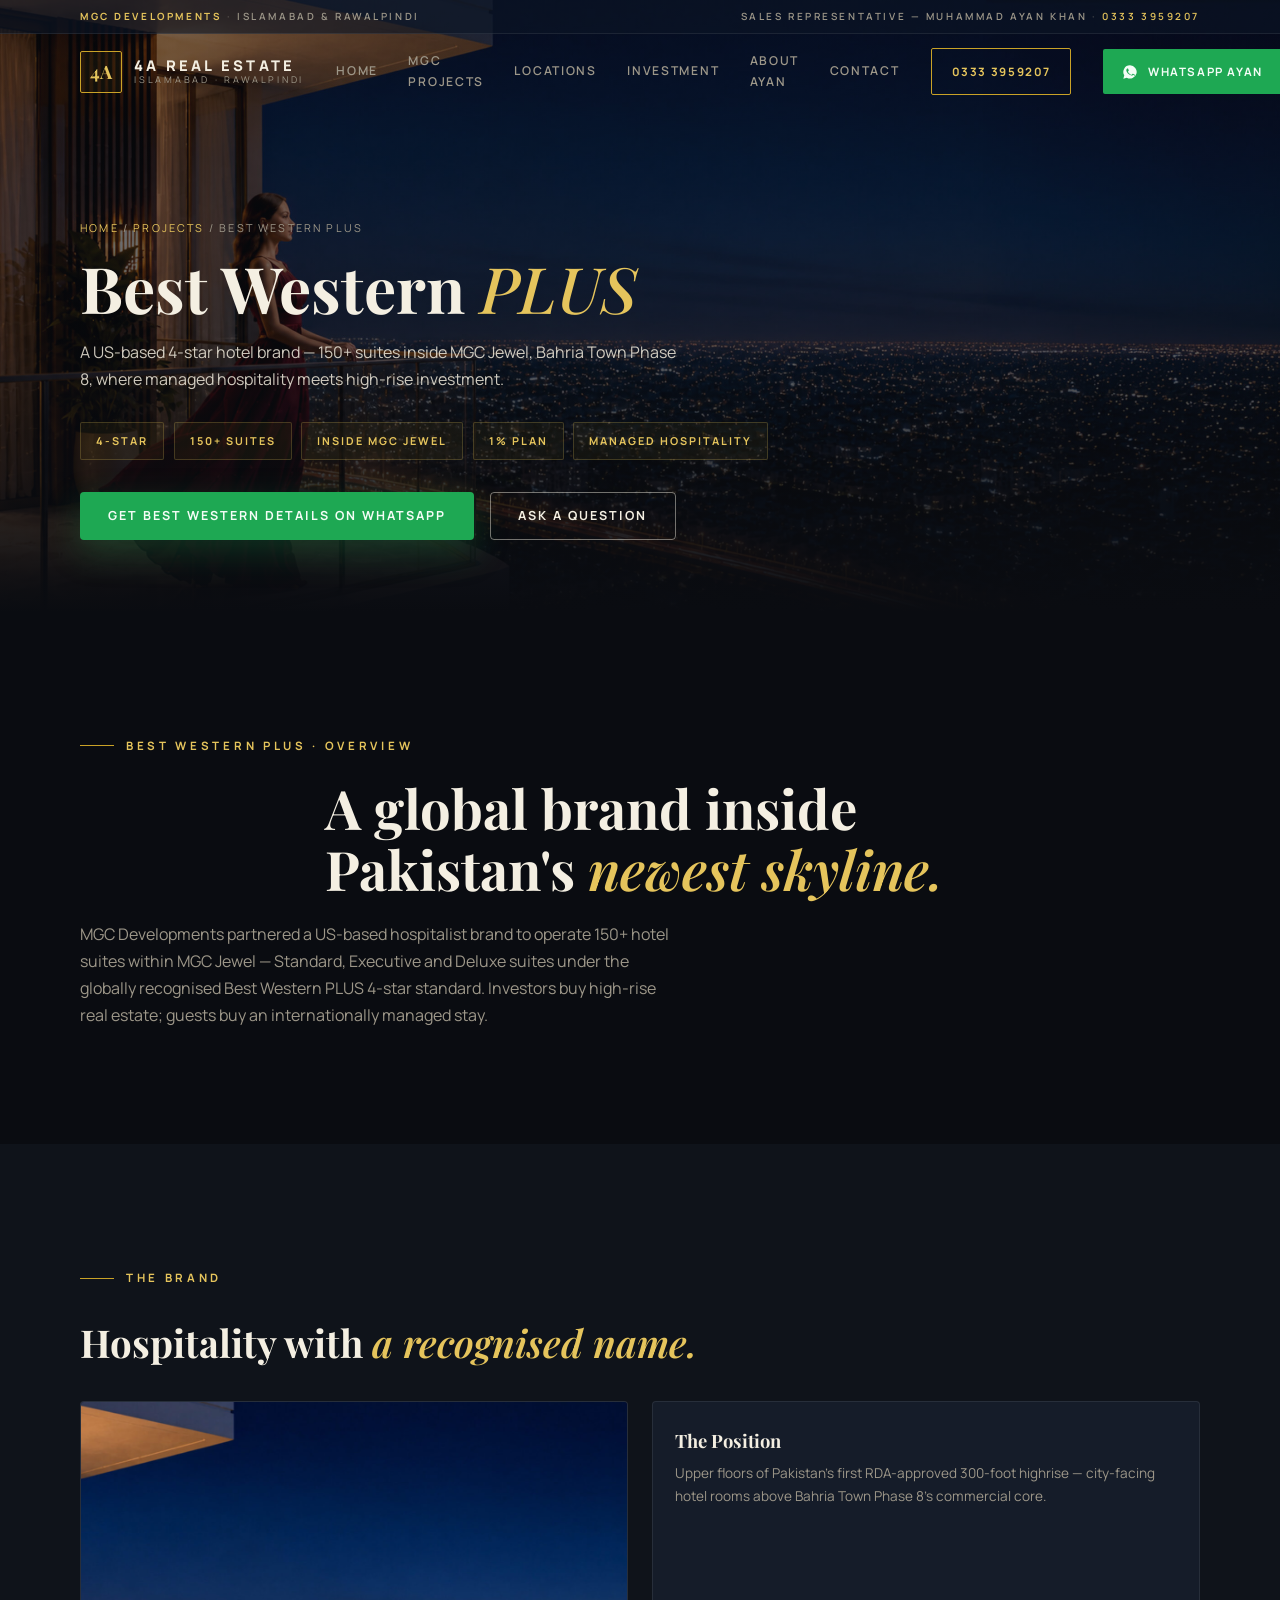
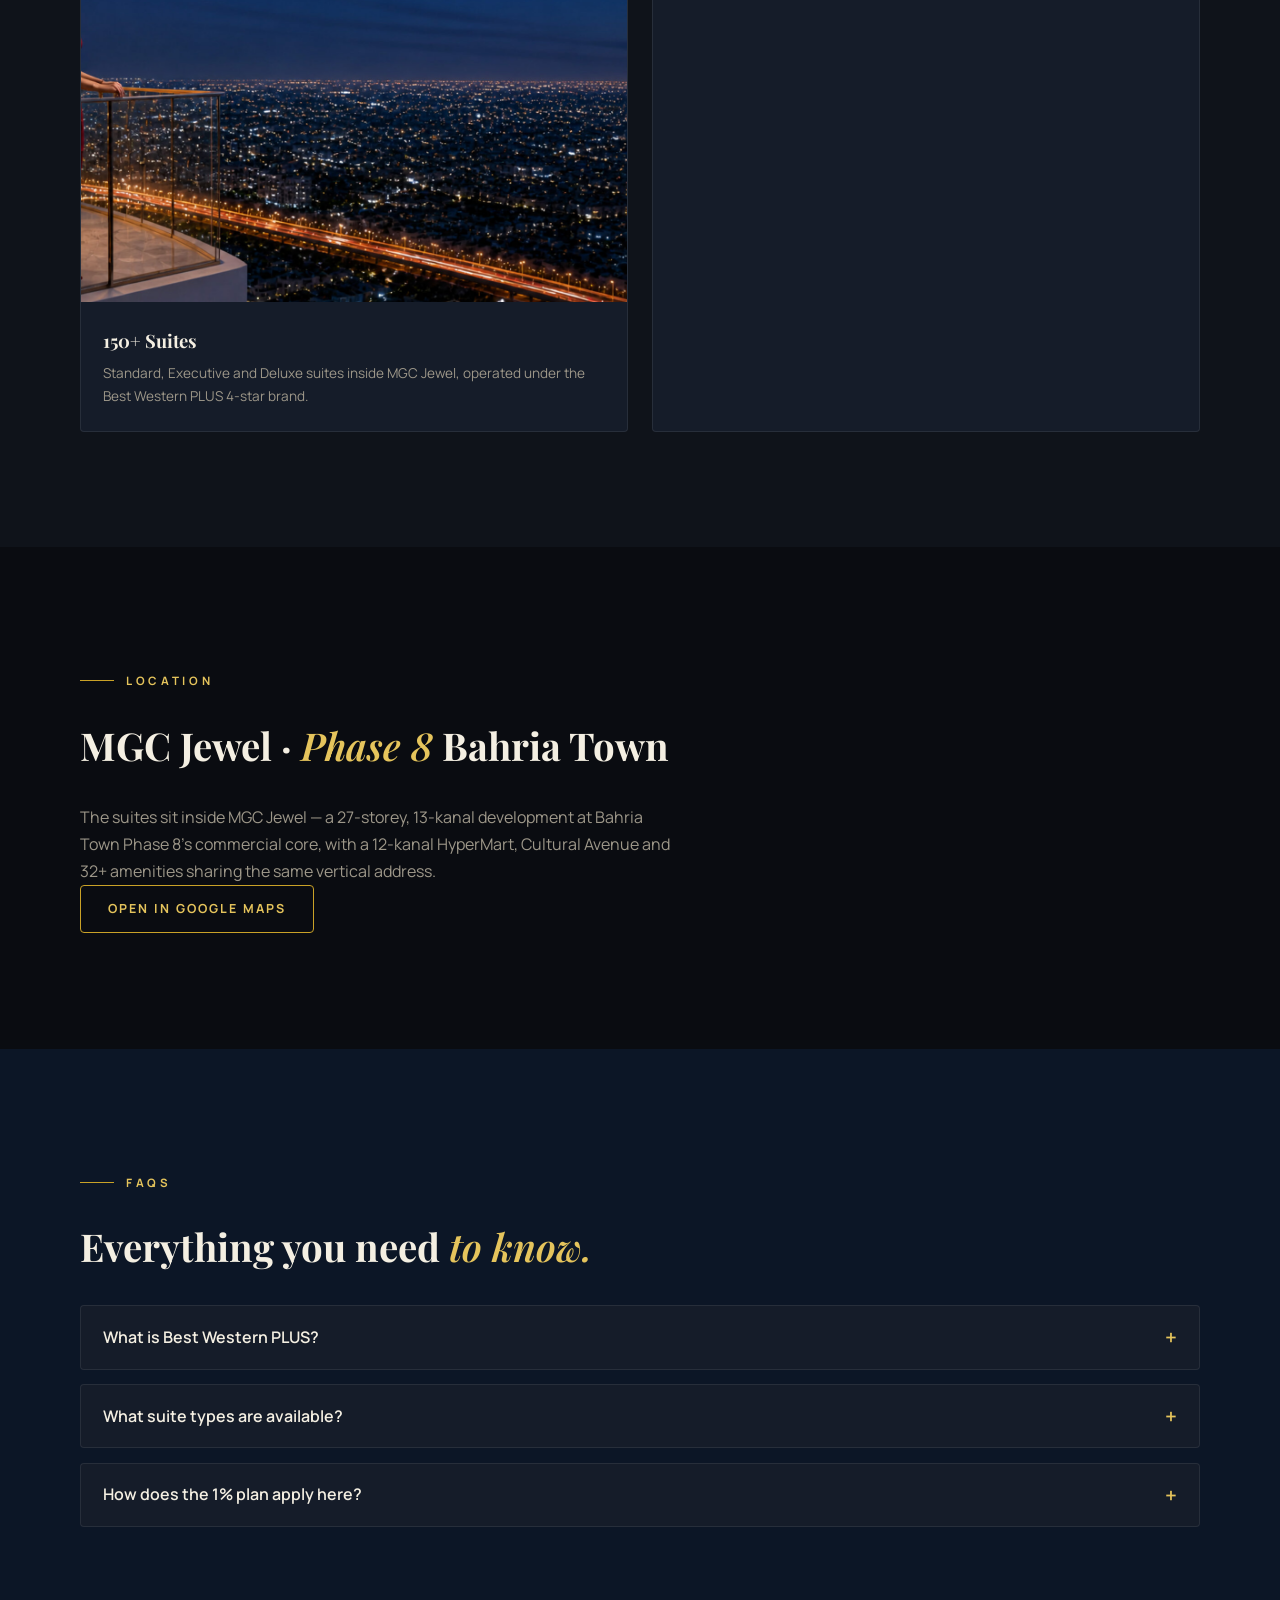
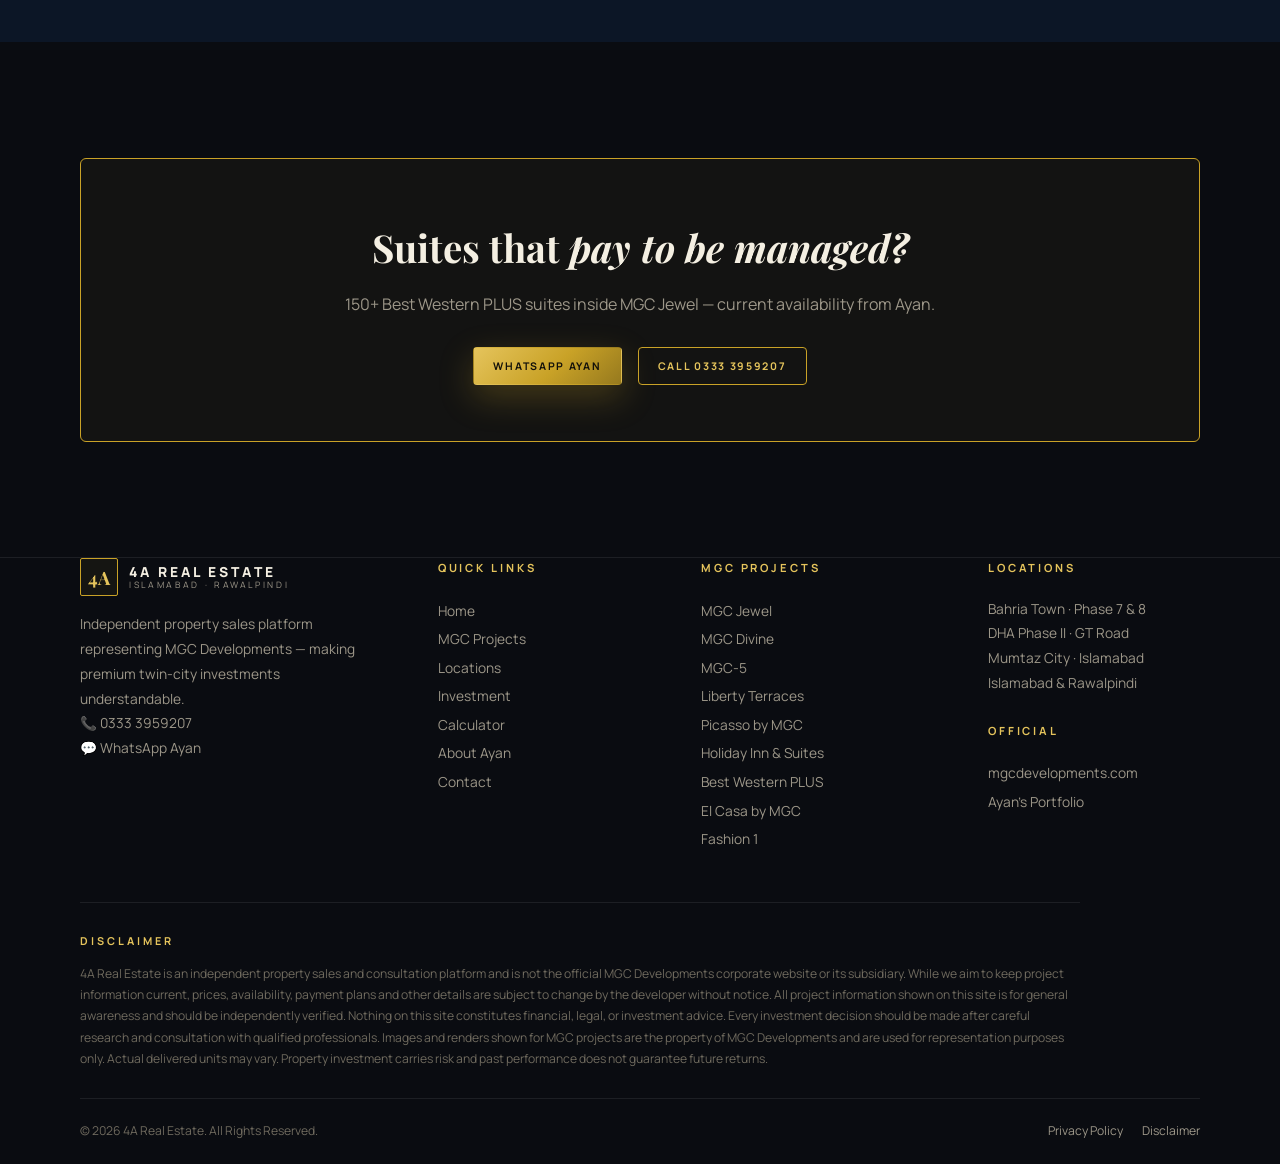
==== projects/best-western.html @ 6407301a "Upgrade homepage to cinematic MGC hero with project pages and images" ====
<!DOCTYPE html>
<html lang="en">
<head>
    <meta charset="UTF-8">
    <meta name="viewport" content="width=device-width, initial-scale=1.0">
    <title>Best Western PLUS at MGC Jewel — 4-Star Hotel Suites, Bahria Town Phase 8 | 4A Real Estate</title>
    <meta name="description" content="Best Western PLUS by MGC — a US-based 4-star hotel brand with 150+ suites inside MGC Jewel, Bahria Town Phase 8. Managed hospitality meets high-rise investment. Enquire via 4A Real Estate.">
    <meta name="robots" content="index, follow">
    <link rel="sitemap" href="../sitemap.xml">
    <link rel="canonical" href="https://4a-real-estate.vercel.app/projects/best-western.html">
    <meta property="og:title" content="Best Western PLUS | 4A Real Estate">
    <meta property="og:description" content="A US-based 4-star hotel brand — 150+ suites inside MGC Jewel where hospitality meets high-rise investment.">
    <meta property="og:type" content="website">
    <meta property="og:url" content="https://4a-real-estate.vercel.app/projects/best-western.html">
    <meta property="og:image" content="https://4a-real-estate.vercel.app/images/mgc/best-western/hero.jpg">
    <meta name="twitter:card" content="summary_large_image">
    <link rel="icon" href="data:image/svg+xml,%3Csvg xmlns='http://www.w3.org/2000/svg' viewBox='0 0 64 64'%3E%3Crect width='64' height='64' rx='12' fill='%230a0c11'/%3E%3Crect x='3' y='3' width='58' height='58' rx='10' fill='none' stroke='%23c9a227' stroke-width='2'/%3E%3Ctext x='32' y='43' font-family='Georgia,serif' font-size='26' font-weight='bold' fill='%23e5c45c' text-anchor='middle'%3E4A%3C/text%3E%3C/svg%3E">
    <link rel="preconnect" href="https://fonts.googleapis.com">
    <link rel="preconnect" href="https://fonts.gstatic.com" crossorigin>
    <link href="https://fonts.googleapis.com/css2?family=Playfair+Display:ital,wght@0,500;0,600;0,700;0,800;1,500;1,600&family=Manrope:wght@400;500;600;700;800&display=swap" rel="stylesheet">
    <link rel="preload" as="image" href="../images/mgc/best-western/hero.jpg" fetchpriority="high">
    <link rel="stylesheet" href="../style.css">
</head>
<body>
    <a class="skip-link" href="#main">Skip to content</a>
    <header class="site-header">
        <div class="tb-topbar">
            <div class="container tb-inner">
                <span><strong>MGC Developments</strong><span class="tb-pipe"> · </span>Islamabad &amp; Rawalpindi</span>
                <span>Sales Representative — Muhammad Ayan Khan<span class="tb-pipe"> · </span><a href="tel:+923333959207">0333 3959207</a></span>
            </div>
        </div>
        <div class="container hdr">
            <a class="logo" href="../index.html#hero" aria-label="4A Real Estate — home">
                <span class="logo-mark">4A</span>
                <span class="logo-word"><strong>4A REAL ESTATE</strong><small>Islamabad · Rawalpindi</small></span>
            </a>
            <nav class="nav-links" aria-label="Primary">
                <a href="../index.html#hero">Home</a>
                <a href="../index.html#projects">MGC Projects</a>
                <a href="../index.html#locations">Locations</a>
                <a href="../index.html#investment">Investment</a>
                <a href="../index.html#ayan">About Ayan</a>
                <a href="../index.html#contact">Contact</a>
            </nav>
            <a class="header-cta" href="tel:+923333959207" aria-label="Call 4A Real Estate on 0333 3959207">0333 3959207</a>
            <a class="header-wa" href="https://wa.me/923333959207?text=Hello%20Muhammad%20Ayan%2C%20I%20found%204A%20Real%20Estate%20and%20I%27m%20interested%20in%20property%20investment.%20Please%20share%20the%20available%20projects%20and%20payment%20plans." target="_blank" rel="noopener" aria-label="WhatsApp Ayan">
                <svg viewBox="0 0 24 24" fill="currentColor" aria-hidden="true"><path d="M12 2a9.9 9.9 0 0 0-8.6 15L2 22l5.2-1.4A9.94 9.94 0 1 0 12 2zm5.3 14.1c-.2.5-1.2 1-1.7 1-.5 0-1 .2-3.3-.7-2.8-1.1-4.6-4-4.7-4.2-.1-.2-1.1-1.5-1.1-2.9s.7-2 .9-2.3c.2-.3.5-.3.7-.3h.5c.2 0 .4 0 .6.4l.9 2.2c.1.2.1.4 0 .6l-.4.6-.6.6c-.2.2-.4.4-.2.7.2.4.9 1.6 2 2.6 1.4 1.3 2.5 1.7 2.9 1.9.4.2.6.1.8-.1l1.1-1.3c.3-.3.5-.2.8-.1l2.2 1c.4.2.6.3.6.5 0 .2 0 .9-.3 1.6z"/></svg>
                <span class="wt-label">WhatsApp Ayan</span>
            </a>
            <button class="hamburger" id="hamburger" aria-label="Open navigation menu" aria-expanded="false" aria-controls="mobileNav"><span></span><span></span><span></span></button>
        </div>
    </header>
    <nav class="mobile-nav" id="mobileNav" aria-label="Mobile">
        <a class="mnav-link" href="../index.html#hero">Home <em>✳</em></a>
        <a class="mnav-link" href="../index.html#projects">MGC Projects <em>✳</em></a>
        <a class="mnav-link" href="../index.html#locations">Locations <em>✳</em></a>
        <a class="mnav-link" href="../index.html#investment">Investment <em>✳</em></a>
        <a class="mnav-link" href="../index.html#ayan">About Ayan <em>✳</em></a>
        <a class="mnav-link" href="../index.html#contact">Contact <em>✳</em></a>
        <div class="mnav-cta">
            <p class="mnav-hint">Looking for an MGC property?<br><strong>Speak directly with Ayan.</strong></p>
            <a class="btn btn-whatsapp btn-block" href="https://wa.me/923333959207?text=Hello%20Ayan%2C%20I%20found%20Best%20Western%20PLUS%20at%20MGC%20Jewel%20on%20the%204A%20Real%20Estate%20website.%20Please%20share%20the%20latest%20availability%20and%20investment%20details." target="_blank" rel="noopener">WhatsApp Ayan</a>
            <a class="btn btn-gold btn-block" href="tel:+923333959207">Call 0333 3959207</a>
        </div>
    </nav>

    <main id="main">
        <section class="page-hero" style="background-image:url('../images/mgc/best-western/hero.jpg')" aria-label="Best Western PLUS at MGC Jewel">
            <div class="container">
                <div class="crumbs"><a href="../index.html">Home</a> / <a href="../index.html#projects">Projects</a> / Best Western PLUS</div>
                <h1>Best Western <em>PLUS</em></h1>
                <p class="ph-lead">A US-based 4-star hotel brand — 150+ suites inside MGC Jewel, Bahria Town Phase 8, where managed hospitality meets high-rise investment.</p>
                <div class="facts-band">
                    <span class="fc-fact">4-star</span>
                    <span class="fc-fact">150+ Suites</span>
                    <span class="fc-fact">Inside MGC Jewel</span>
                    <span class="fc-fact">1% Plan</span>
                    <span class="fc-fact">Managed Hospitality</span>
                </div>
                <div class="featured-cta">
                    <a class="btn btn-whatsapp" href="https://wa.me/923333959207?text=Hello%20Ayan%2C%20I%20found%20Best%20Western%20PLUS%20at%20MGC%20Jewel%20on%20the%204A%20Real%20Estate%20website.%20Please%20share%20the%20latest%20availability%20and%20investment%20details." target="_blank" rel="noopener">Get Best Western Details on WhatsApp</a>
                    <a class="btn btn-outline-light" href="../index.html#contact">Ask a Question</a>
                </div>
            </div>
        </section>

        <section class="section">
            <div class="container">
                <div class="section-head reveal">
                    <span class="eyebrow">Best Western PLUS · Overview</span>
                    <h2 class="section-title">A global brand inside Pakistan's <em>newest skyline.</em></h2>
                    <p class="lead">MGC Developments partnered a US-based hospitalist brand to operate 150+ hotel suites within MGC Jewel — Standard, Executive and Deluxe suites under the globally recognised Best Western PLUS 4-star standard. Investors buy high-rise real estate; guests buy an internationally managed stay.</p>
                </div>
            </div>
        </section>

        <section class="section on-dark">
            <div class="container">
                <span class="eyebrow reveal">The Brand</span>
                <h2 class="proj-section-title reveal">Hospitality with <em>a recognised name.</em></h2>
                <div class="type-grid">
                    <article class="type-card reveal">
                        <img src="../images/mgc/best-western/hero.jpg" alt="Best Western PLUS hotel suites render at MGC Jewel, Bahria Town Phase 8" width="800" height="500" loading="lazy" decoding="async" data-cap="The Property">
                        <div class="tc-body">
                            <h4>150+ Suites</h4>
                            <p>Standard, Executive and Deluxe suites inside MGC Jewel, operated under the Best Western PLUS 4-star brand.</p>
                        </div>
                    </article>
                    <article class="type-card reveal" style="--d:.1s">
                        <div class="tc-body">
                            <h4>The Position</h4>
                            <p>Upper floors of Pakistan's first RDA-approved 300-foot highrise — city-facing hotel rooms above Bahria Town Phase 8's commercial core.</p>
                        </div>
                    </article>
                </div>
            </div>
        </section>

        <section class="section">
            <div class="container">
                <span class="eyebrow reveal">Location</span>
                <h2 class="proj-section-title reveal">MGC Jewel · <em>Phase 8</em> Bahria Town</h2>
                <p class="lead reveal">The suites sit inside MGC Jewel — a 27-storey, 13-kanal development at Bahria Town Phase 8's commercial core, with a 12-kanal HyperMart, Cultural Avenue and 32+ amenities sharing the same vertical address.</p>
                <a class="btn btn-outline reveal" href="https://www.google.com/maps/search/?api=1&amp;query=MGC+Jewel+Bahria+Town+Phase+8+Rawalpindi" target="_blank" rel="noopener">Open in Google Maps</a>
            </div>
        </section>

        <section class="section on-navy">
            <div class="container">
                <span class="eyebrow reveal">FAQs</span>
                <h2 class="proj-section-title reveal">Everything you need <em>to know.</em></h2>
                <details class="faq-details reveal">
                    <summary>What is Best Western PLUS?</summary>
                    <p>Best Western is one of the world's largest hotel franchise families; the PLUS tier is its upper 4-star standard. MGC operates its Jewel suites under this brand.</p>
                </details>
                <details class="faq-details reveal">
                    <summary>What suite types are available?</summary>
                    <p>The development markets Standard, Executive and Deluxe suites. Confirm current availability and inventory with Ayan.</p>
                </details>
                <details class="faq-details reveal">
                    <summary>How does the 1% plan apply here?</summary>
                    <p>Hotel suites at MGC Jewel fall under MGC's pioneering 1% payment plan framework. Your booking position and terms should be confirmed directly with 4A Real Estate.</p>
                </details>
            </div>
        </section>

        <section class="section">
            <div class="container">
                <div class="proj-cta-band reveal">
                    <h2>Suites that <em>pay to be managed?</em></h2>
                    <p>150+ Best Western PLUS suites inside MGC Jewel — current availability from Ayan.</p>
                    <div class="pc-actions">
                        <a class="btn btn-gold" href="https://wa.me/923333959207?text=Hello%20Ayan%2C%20I%20found%20Best%20Western%20PLUS%20at%20MGC%20Jewel%20on%20the%204A%20Real%20Estate%20website.%20Please%20share%20the%20latest%20availability%20and%20investment%20details." target="_blank" rel="noopener">WhatsApp Ayan</a>
                        <a class="btn btn-outline" href="tel:+923333959207">Call 0333 3959207</a>
                    </div>
                </div>
            </div>
        </section>
    </main>

    <footer class="footer">
        <div class="container">
            <div class="footer-grid">
                <div class="f-col f-brand">
                    <div class="f-logo">
                        <span class="logo-mark">4A</span>
                        <span class="logo-word"><strong>4A REAL ESTATE</strong><small>Islamabad · Rawalpindi</small></span>
                    </div>
                    <p>Independent property sales platform representing MGC Developments — making premium twin-city investments understandable.</p>
                    <p>📞 <a href="tel:+923333959207">0333 3959207</a><br>💬 <a href="https://wa.me/923333959207" target="_blank" rel="noopener">WhatsApp Ayan</a></p>
                </div>
                <div class="f-col">
                    <h4>Quick Links</h4>
                    <ul>
                        <li><a href="../index.html#hero">Home</a></li>
                        <li><a href="../index.html#projects">MGC Projects</a></li>
                        <li><a href="../index.html#locations">Locations</a></li>
                        <li><a href="../index.html#investment">Investment</a></li>
                        <li><a href="../index.html#calculator">Calculator</a></li>
                        <li><a href="../index.html#ayan">About Ayan</a></li>
                        <li><a href="../index.html#contact">Contact</a></li>
                    </ul>
                </div>
                <div class="f-col">
                    <h4>MGC Projects</h4>
                    <ul>
                        <li><a href="mgc-jewel.html">MGC Jewel</a></li>
                        <li><a href="mgc-divine.html">MGC Divine</a></li>
                        <li><a href="mgc-5.html">MGC-5</a></li>
                        <li><a href="liberty-terraces.html">Liberty Terraces</a></li>
                        <li><a href="picasso.html">Picasso by MGC</a></li>
                        <li><a href="holiday-inn.html">Holiday Inn &amp; Suites</a></li>
                        <li><a href="best-western.html">Best Western PLUS</a></li>
                        <li><a href="el-casa.html">El Casa by MGC</a></li>
                        <li><a href="fashion-1.html">Fashion 1</a></li>
                    </ul>
                </div>
                <div class="f-col">
                    <h4>Locations</h4>
                    <ul>
                        <li>Bahria Town · Phase 7 &amp; 8</li>
                        <li>DHA Phase II · GT Road</li>
                        <li>Mumtaz City · Islamabad</li>
                        <li>Islamabad &amp; Rawalpindi</li>
                    </ul>
                    <h4 style="margin-top:1.6rem">Official</h4>
                    <ul>
                        <li><a href="https://mgcdevelopments.com/" target="_blank" rel="noopener">mgcdevelopments.com</a></li>
                        <li><a href="https://muhammad-ayan-khan-opal.vercel.app/" target="_blank" rel="noopener">Ayan's Portfolio</a></li>
                    </ul>
                </div>
            </div>
            <div id="disclaimer" class="disclaimer">
                <h4>Disclaimer</h4>
                <p>4A Real Estate is an independent property sales and consultation platform and is not the official MGC Developments corporate website or its subsidiary. While we aim to keep project information current, prices, availability, payment plans and other details are subject to change by the developer without notice. All project information shown on this site is for general awareness and should be independently verified. Nothing on this site constitutes financial, legal, or investment advice. Every investment decision should be made after careful research and consultation with qualified professionals. Images and renders shown for MGC projects are the property of MGC Developments and are used for representation purposes only. Actual delivered units may vary. Property investment carries risk and past performance does not guarantee future returns.</p>
            </div>
            <div class="footer-bottom">
                <p>© <span id="year">2026</span> 4A Real Estate. All Rights Reserved.</p>
                <div class="fb-legal">
                    <a href="#disclaimer">Privacy Policy</a>
                    <a href="#disclaimer">Disclaimer</a>
                </div>
            </div>
        </div>
    </footer>

    <button class="back-to-top" id="backToTop" aria-label="Back to top">
        <svg viewBox="0 0 24 24" fill="none" stroke="currentColor" stroke-width="2" aria-hidden="true"><path d="M12 19V5M5 12l7-7 7 7"/></svg>
    </button>

    <script src="../script.js"></script>
</body>
</html>
---- style.css ----
/* ============================================================
   4A REAL ESTATE — PREMIUM CINEMATIC DESIGN SYSTEM
   Charcoal · Navy · Gold | Playfair Display + Manrope
   ============================================================ */

/* ---------- Design tokens ---------- */
:root {
  --ink: #0a0c11;
  --ink-2: #0f131a;
  --ink-3: #141a26;
  --navy: #0c1626;
  --card: #151c29;
  --card-2: #1b2333;

  --gold: #c9a227;
  --gold-lt: #e5c45c;
  --gold-dk: #96791e;

  --cream: #f4efe2;
  --text: #e8e3d5;
  --muted: #9d9789;
  --dim: #6f6a5e;

  --line: rgba(229, 196, 92, 0.22);
  --line-soft: rgba(255, 255, 255, 0.08);

  --font-display: "Playfair Display", Georgia, "Times New Roman", serif;
  --font-body: "Manrope", "Segoe UI", system-ui, -apple-system, sans-serif;

  --ease: cubic-bezier(0.22, 0.61, 0.36, 1);
  --shadow: 0 24px 60px rgba(0, 0, 0, 0.45);
  --radius: 4px;

  --container: 1200px;
  --topbar-h: 34px;
  --header-h: calc(76px + var(--topbar-h));
  --space: clamp(4.5rem, 9vw, 8.5rem);
}

/* ---------- Reset & base ---------- */
*,
*::before,
*::after { box-sizing: border-box; margin: 0; padding: 0; }

html {
  scroll-behavior: smooth;
  -webkit-text-size-adjust: 100%;
}

body {
  font-family: var(--font-body);
  font-size: 1rem;
  line-height: 1.7;
  color: var(--text);
  background: var(--ink);
  overflow-x: hidden;
  -webkit-font-smoothing: antialiased;
}

img { max-width: 100%; display: block; }
a { color: inherit; text-decoration: none; }
button { font-family: inherit; cursor: pointer; }
ul, ol { list-style: none; }

::selection { background: var(--gold); color: #0a0c11; }

:focus-visible {
  outline: 2px solid var(--gold-lt);
  outline-offset: 3px;
}

.skip-link {
  position: fixed;
  top: -60px;
  left: 16px;
  z-index: 2000;
  background: var(--gold);
  color: #0a0c11;
  font-weight: 700;
  padding: 0.7rem 1.2rem;
  border-radius: 2px;
  transition: top 0.25s var(--ease);
}
.skip-link:focus { top: 12px; }

section { scroll-margin-top: calc(var(--header-h) + 8px); }

/* ---------- Layout helpers ---------- */
.container {
  width: 100%;
  max-width: var(--container);
  margin-inline: auto;
  padding-inline: clamp(1.1rem, 4vw, 2.5rem);
}

.section { padding-block: var(--space); position: relative; }
.on-dark { background: var(--ink-2); }
.on-navy { background: var(--navy); }

.eyebrow {
  display: inline-flex;
  align-items: center;
  gap: 0.75rem;
  font-size: 0.72rem;
  font-weight: 700;
  letter-spacing: 0.32em;
  text-transform: uppercase;
  color: var(--gold-lt);
  margin-bottom: 1.4rem;
}
.eyebrow::before {
  content: "";
  width: 34px;
  height: 1px;
  background: var(--gold);
  flex: none;
}
.eyebrow.center { justify-content: center; }

.section-title {
  font-family: var(--font-display);
  font-weight: 700;
  font-size: clamp(1.9rem, 4.6vw, 3.4rem);
  line-height: 1.12;
  color: var(--cream);
  max-width: 18ch;
}
.section-title em {
  font-style: italic;
  color: var(--gold-lt);
  font-weight: 600;
}
.section-head.center {
  text-align: center;
  max-width: 720px;
  margin-inline: auto;
  margin-bottom: clamp(2.4rem, 5vw, 4rem);
}
.section-head .section-title { margin-inline: auto; }

.lead {
  margin-top: 1.3rem;
  color: var(--muted);
  max-width: 60ch;
}
.lead strong { color: var(--cream); font-weight: 600; }

.center-note {
  text-align: center;
  font-size: 0.82rem;
  color: var(--dim);
  max-width: 72ch;
  margin: 2.2rem auto 0;
}
.center-note a { color: var(--gold-lt); border-bottom: 1px solid var(--line); }

/* ---------- Buttons ---------- */
.btn {
  display: inline-flex;
  align-items: center;
  justify-content: center;
  gap: 0.6rem;
  font-family: var(--font-body);
  font-size: 0.78rem;
  font-weight: 700;
  letter-spacing: 0.16em;
  text-transform: uppercase;
  line-height: 1;
  padding: 1.05rem 1.7rem;
  border-radius: var(--radius);
  border: 1px solid transparent;
  transition: transform 0.3s var(--ease), background 0.3s var(--ease),
    color 0.3s var(--ease), box-shadow 0.3s var(--ease), border-color 0.3s var(--ease);
  white-space: nowrap;
}
.btn:hover { transform: translateY(-2px); }
.btn:active { transform: translateY(0); }

.btn-gold {
  background: linear-gradient(135deg, var(--gold-lt) 0%, var(--gold) 55%, var(--gold-dk) 100%);
  color: #12100a;
  box-shadow: 0 12px 34px rgba(201, 162, 39, 0.28);
}
.btn-gold:hover { box-shadow: 0 16px 44px rgba(201, 162, 39, 0.42); }

.btn-whatsapp {
  background: #1ea853;
  color: #f3fdf6;
  box-shadow: 0 12px 34px rgba(30, 168, 83, 0.25);
}
.btn-whatsapp:hover { background: #189a49; box-shadow: 0 16px 44px rgba(30, 168, 83, 0.38); }

.btn-outline {
  border-color: var(--gold);
  color: var(--gold-lt);
  background: transparent;
}
.btn-outline:hover { background: rgba(201, 162, 39, 0.1); }

.btn-outline-light {
  border-color: rgba(244, 239, 226, 0.45);
  color: var(--cream);
  background: transparent;
}
.btn-outline-light:hover { background: rgba(244, 239, 226, 0.08); }

.btn-lg { padding: 1.25rem 2.1rem; }
.btn-sm { padding: 0.8rem 1.25rem; font-size: 0.7rem; }
.btn-block { width: 100%; }

.wa-dot { display: inline-block; } /* icons injected via <svg> */

.ico {
  width: 16px;
  height: 16px;
  flex: none;
}

/* ---------- Header ---------- */
.site-header {
  position: fixed;
  inset: 0 0 auto 0;
  z-index: 900;
  height: var(--header-h);
  display: flex;
  flex-direction: column;
  align-items: stretch;
  transition: background 0.35s var(--ease), box-shadow 0.35s var(--ease),
    border-color 0.35s var(--ease);
  border-bottom: 1px solid transparent;
}
.site-header.scrolled {
  background: rgba(10, 12, 17, 0.84);
  -webkit-backdrop-filter: blur(14px);
  backdrop-filter: blur(14px);
  border-bottom-color: var(--line-soft);
  box-shadow: 0 10px 34px rgba(0, 0, 0, 0.35);
}

/* top info bar */
.tb-topbar {
  height: var(--topbar-h, 0px);
  overflow: hidden;
  display: flex;
  align-items: center;
  border-bottom: 1px solid var(--line-soft);
  background: rgba(12, 22, 38, 0.62);
  transition: height 0.3s var(--ease);
}
.tb-inner {
  display: flex;
  align-items: center;
  justify-content: space-between;
  gap: 1rem;
  font-size: 0.62rem;
  font-weight: 600;
  letter-spacing: 0.26em;
  text-transform: uppercase;
  color: var(--muted);
  white-space: nowrap;
}
.tb-inner strong { color: var(--gold-lt); font-weight: 700; }
.tb-inner a { color: var(--gold-lt); }
.tb-pipe { opacity: 0.45; }

.hdr { flex: 1; display: flex; align-items: center; gap: 2rem; }

.logo {
  display: inline-flex;
  align-items: center;
  gap: 0.75rem;
  flex: none;
}
.logo-mark {
  width: 42px;
  height: 42px;
  display: grid;
  place-items: center;
  border: 1px solid var(--gold);
  border-radius: 2px;
  font-family: var(--font-display);
  font-weight: 700;
  font-size: 1.15rem;
  color: var(--gold-lt);
  background: rgba(201, 162, 39, 0.06);
}
.logo-word { line-height: 1.1; }
.logo-word strong {
  display: block;
  font-size: 0.92rem;
  font-weight: 800;
  letter-spacing: 0.22em;
  color: var(--cream);
}
.logo-word small {
  display: block;
  font-size: 0.58rem;
  letter-spacing: 0.3em;
  text-transform: uppercase;
  color: var(--muted);
  margin-top: 2px;
}

.nav-links { display: flex; align-items: center; gap: 1.9rem; margin-inline: auto; }
.nav-links a {
  position: relative;
  font-size: 0.76rem;
  font-weight: 600;
  letter-spacing: 0.14em;
  text-transform: uppercase;
  color: var(--muted);
  padding-block: 0.4rem;
  transition: color 0.25s var(--ease);
}
.nav-links a::after {
  content: "";
  position: absolute;
  left: 0;
  bottom: 0;
  width: 100%;
  height: 1px;
  background: var(--gold);
  transform: scaleX(0);
  transform-origin: left;
  transition: transform 0.3s var(--ease);
}
.nav-links a:hover,
.nav-links a.active { color: var(--cream); }
.nav-links a:hover::after,
.nav-links a.active::after { transform: scaleX(1); }

.header-cta {
  display: inline-flex;
  align-items: center;
  gap: 0.6rem;
  border: 1px solid var(--gold);
  color: var(--gold-lt);
  font-size: 0.72rem;
  font-weight: 700;
  letter-spacing: 0.14em;
  text-transform: uppercase;
  padding: 0.78rem 1.2rem;
  border-radius: 2px;
  transition: background 0.3s var(--ease), color 0.3s var(--ease);
  flex: none;
}
.header-cta:hover { background: var(--gold); color: #0a0c11; }

.header-wa {
  display: inline-flex;
  align-items: center;
  gap: 0.6rem;
  background: #1ea853;
  color: #f3fdf6;
  font-size: 0.72rem;
  font-weight: 700;
  letter-spacing: 0.14em;
  text-transform: uppercase;
  padding: 0.78rem 1.2rem;
  border-radius: 2px;
  transition: background 0.3s var(--ease), box-shadow 0.3s var(--ease);
  flex: none;
}
.header-wa:hover { background: #189a49; }
.header-wa svg { width: 16px; height: 16px; flex: none; }
@media (max-width: 991px) {
  .header-wa { padding: 0.78rem; }
  .header-wa .wt-label { display: none; }
}

.hamburger {
  display: none;
  flex-direction: column;
  justify-content: center;
  gap: 6px;
  width: 44px;
  height: 44px;
  padding: 10px;
  border: 1px solid var(--line-soft);
  border-radius: 3px;
  background: transparent;
  flex: none;
}
.hamburger span {
  display: block;
  height: 2px;
  width: 100%;
  background: var(--cream);
  transition: transform 0.3s var(--ease), opacity 0.3s var(--ease);
}
.hamburger[aria-expanded="true"] span:nth-child(1) { transform: translateY(8px) rotate(45deg); }
.hamburger[aria-expanded="true"] span:nth-child(2) { opacity: 0; }
.hamburger[aria-expanded="true"] span:nth-child(3) { transform: translateY(-8px) rotate(-45deg); }

/* ---------- Mobile menu ---------- */
.mobile-nav {
  position: fixed;
  inset: 0;
  z-index: 899;
  background: rgba(10, 12, 17, 0.985);
  display: flex;
  flex-direction: column;
  justify-content: center;
  padding: 5rem 2rem 3rem;
  opacity: 0;
  visibility: hidden;
  transition: opacity 0.35s var(--ease), visibility 0.35s;
  overflow-y: auto;
}
.mobile-nav.open { opacity: 1; visibility: visible; }
.mobile-nav a.mnav-link {
  font-family: var(--font-display);
  font-size: 1.7rem;
  color: var(--cream);
  padding: 0.7rem 0;
  border-bottom: 1px solid var(--line-soft);
  display: flex;
  align-items: center;
  justify-content: space-between;
}
.mobile-nav a.mnav-link em { color: var(--gold-lt); font-style: italic; }
.mobile-nav .mnav-cta {
  margin-top: 2rem;
  display: grid;
  gap: 0.9rem;
}

body.menu-open { overflow: hidden; }

/* ---------- Hero — cinematic MGC slideshow ---------- */
.hero {
  position: relative;
  min-height: 100vh;
  min-height: max(720px, 100svh);
  display: flex;
  align-items: flex-end;
  color: var(--cream);
  background: var(--ink);
  overflow: hidden;
  padding-block: calc(var(--header-h) + 2rem) clamp(9rem, 15vh, 11.5rem);
}

/* Slideshow stage */
.hero-slides {
  position: absolute;
  inset: 0;
  z-index: 0;
  overflow: hidden;
  background: var(--ink);
}
.hero-slide {
  position: absolute;
  inset: 0;
  opacity: 0;
  transition: opacity 1.6s var(--ease);
  pointer-events: none;
}
.hero-slide.active { opacity: 1; }
.hero-slide img {
  width: 100%;
  height: 100%;
  object-fit: cover;
  will-change: transform;
  animation: heroKen 28s ease-in-out infinite;
}
@keyframes heroKen {
  0% { transform: scale(1.035) translate3d(0, 0, 0); }
  50% { transform: scale(1.08) translate3d(-1.4%, 0, 0); }
  100% { transform: scale(1.035) translate3d(0.8%, 0, 0); }
}

/* Per-project framing keeps each building in frame */
.hs-jewel img { object-position: 50% 40%; }
.hs-divine img { object-position: 50% 50%; }
.hs-liberty img { object-position: 50% 46%; }
.hs-picasso img { object-position: 56% 50%; }
.hs-elcasa img { object-position: 50% 44%; }
.hs-holiday img { object-position: 50% 50%; }

/* Cinematic grade: left-to-right + vertical overlay keeps text legible on any image */
.hero::before {
  content: "";
  position: absolute;
  inset: 0;
  z-index: 1;
  pointer-events: none;
  background:
    linear-gradient(100deg,
      rgba(10, 12, 17, 0.9) 0%,
      rgba(10, 12, 17, 0.66) 30%,
      rgba(10, 12, 17, 0.3) 54%,
      rgba(10, 12, 17, 0.14) 72%,
      rgba(10, 12, 17, 0.05) 88%),
    linear-gradient(180deg,
      rgba(10, 12, 17, 0.62) 0%,
      rgba(10, 12, 17, 0.2) 26%,
      rgba(10, 12, 17, 0) 46%,
      rgba(10, 12, 17, 0.4) 76%,
      rgba(10, 12, 17, 0.86) 100%);
}

/* Fine film grain over the photography */
.hero-slides::after {
  content: "";
  position: absolute;
  inset: 0;
  z-index: 2;
  opacity: 0.5;
  mix-blend-mode: overlay;
  pointer-events: none;
  background-image: url("data:image/svg+xml,%3Csvg xmlns='http://www.w3.org/2000/svg' width='150' height='150'%3E%3Cfilter id='n'%3E%3CfeTurbulence type='fractalNoise' baseFrequency='0.9' numOctaves='2' stitchTiles='stitch'/%3E%3C/filter%3E%3Crect width='100%25' height='100%25' filter='url(%23n)' opacity='0.5'/%3E%3C/svg%3E");
}

/* Soft union with the section below */
.hero::after {
  content: "";
  position: absolute;
  inset: auto 0 0 0;
  height: 180px;
  z-index: 2;
  background: linear-gradient(180deg, transparent, var(--ink));
  pointer-events: none;
}

.hero-inner { position: relative; z-index: 3; width: 100%; }
.hero-content { max-width: 820px; }

.hero h1 {
  font-family: var(--font-display);
  font-weight: 700;
  font-size: clamp(2.5rem, 7.4vw, 5.2rem);
  line-height: 1.04;
  letter-spacing: -0.01em;
}
.hero h1 em {
  display: block;
  font-style: italic;
  font-weight: 500;
  color: var(--gold-lt);
}
.hero-sub {
  margin-top: 1.6rem;
  max-width: 52ch;
  color: rgba(232, 227, 213, 0.86);
  font-size: 1.06rem;
}
.hero-actions {
  display: flex;
  flex-wrap: wrap;
  gap: 1rem;
  margin-top: 2.4rem;
}
.hero-brandline {
  display: flex;
  flex-wrap: wrap;
  align-items: baseline;
  gap: 0.4rem 0.9rem;
  margin-top: 1.7rem;
  font-size: 0.7rem;
  letter-spacing: 0.24em;
  text-transform: uppercase;
  color: rgba(232, 227, 213, 0.5);
}
.hero-brandline strong { color: var(--gold-lt); letter-spacing: 0.3em; font-weight: 800; }

/* Project label — bottom right */
.hero-project {
  position: absolute;
  right: clamp(1.2rem, 4vw, 4rem);
  bottom: clamp(3.2rem, 7vh, 4.8rem);
  z-index: 4;
  display: flex;
  flex-direction: column;
  align-items: flex-end;
  text-align: right;
}
.hero-project::before {
  content: "";
  width: 46px;
  height: 1px;
  background: var(--gold);
  margin-bottom: 0.5rem;
}
.hp-count { font-size: 0.66rem; letter-spacing: 0.3em; color: var(--muted); }
.hp-count b { color: var(--dim); font-weight: 600; }
.hp-name {
  font-family: var(--font-display);
  font-weight: 700;
  font-size: clamp(1.15rem, 2.4vw, 1.7rem);
  letter-spacing: 0.05em;
  text-transform: uppercase;
  color: var(--cream);
  line-height: 1.1;
}
.hp-loc {
  font-size: 0.6rem;
  letter-spacing: 0.24em;
  text-transform: uppercase;
  color: var(--gold-lt);
  margin-top: 0.2rem;
}

/* Hero controls — bottom left */
.hero-controls {
  position: absolute;
  left: clamp(1.2rem, 4vw, 4rem);
  bottom: clamp(2.4rem, 5.5vh, 4rem);
  z-index: 4;
  display: flex;
  align-items: flex-end;
  gap: clamp(0.9rem, 2vw, 1.7rem);
}
.hc-btn {
  display: flex;
  flex-direction: column;
  align-items: flex-start;
  gap: 0.4rem;
  background: none;
  border: none;
  padding: 0;
  cursor: pointer;
  color: var(--muted);
  font: inherit;
}
.ht-num { font-size: 0.62rem; letter-spacing: 0.22em; transition: color 0.3s var(--ease); }
.ht-line { width: 30px; height: 1px; background: rgba(255, 255, 255, 0.22); transition: width 0.5s var(--ease), background 0.3s var(--ease); }
.ht-name {
  opacity: 0;
  max-height: 0;
  overflow: hidden;
  font-size: 0.55rem;
  font-weight: 600;
  letter-spacing: 0.2em;
  text-transform: uppercase;
  color: var(--cream);
  transition: opacity 0.35s var(--ease), max-height 0.35s var(--ease);
}
.hc-btn:hover .ht-num { color: var(--cream); }
.hc-btn:hover .ht-line { background: rgba(229, 196, 92, 0.55); }
.hc-btn.active .ht-num { color: var(--gold-lt); }
.hc-btn.active .ht-line { width: 60px; background: var(--gold); }
.hc-btn.active .ht-name { opacity: 1; max-height: 26px; }

/* Hero responsive */
@media (max-width: 1100px) {
  .hero-project { display: none; }
  .hero-controls { bottom: 2.4rem; }
}
@media (max-width: 768px) {
  .hero { padding-block: calc(var(--header-h) + 1.6rem) clamp(9.5rem, 18vh, 11rem); }
  .hero-slide img { animation-duration: 34s; }
  .hs-jewel img { object-position: 50% 22%; }
  .hs-divine img { object-position: 50% 32%; }
  .hs-liberty img { object-position: 50% 28%; }
  .hs-picasso img { object-position: 56% 30%; }
  .hs-elcasa img { object-position: 50% 24%; }
  .hs-holiday img { object-position: 50% 30%; }
  .hero-controls {
    left: 50%;
    bottom: 2.2rem;
    transform: translateX(-50%);
  }
  .ht-name { display: none; }
  .hero-brandline span { flex-basis: 100%; }
}

/* ---------- Intro ---------- */
.intro {
  background: var(--ink);
}
.intro::before {
  content: "4A";
  position: absolute;
  right: 0;
  top: 4%;
  font-family: var(--font-display);
  font-weight: 800;
  font-size: clamp(9rem, 22vw, 20rem);
  line-height: 1;
  color: rgba(255, 255, 255, 0.028);
  pointer-events: none;
  user-select: none;
  z-index: 0;
}

.intro-grid {
  position: relative;
  z-index: 1;
  display: grid;
  grid-template-columns: 1.3fr 0.7fr;
  gap: clamp(2rem, 5vw, 5rem);
  align-items: start;
}

.intro h2 { margin-top: 0; }

.intro .lead { font-size: 1.03rem; }

.intro-links { display: flex; flex-wrap: wrap; gap: 1rem; margin-top: 2.2rem; }

.author-card {
  border: 1px solid var(--line-soft);
  border-left: 3px solid var(--gold);
  background: var(--ink-2);
  padding: 1.8rem;
  border-radius: var(--radius);
}
.author-card .ac-label {
  font-size: 0.66rem;
  letter-spacing: 0.28em;
  text-transform: uppercase;
  color: var(--gold-lt);
  margin-bottom: 0.8rem;
}
.author-card p { color: var(--muted); font-size: 0.95rem; }
.author-card a.link {
  color: var(--gold-lt);
  border-bottom: 1px solid var(--line);
}

/* ---------- Stats band ---------- */
.stats { background: var(--ink-2); }
.stats-grid {
  display: grid;
  grid-template-columns: repeat(auto-fit, minmax(210px, 1fr));
  gap: 1px;
  background: var(--line-soft);
  border: 1px solid var(--line-soft);
}
.stat-cell {
  background: var(--ink-2);
  padding: 2.2rem 1.6rem;
  text-align: center;
}
.stat-num {
  font-family: var(--font-display);
  font-weight: 700;
  font-size: clamp(2.2rem, 4.5vw, 3.2rem);
  color: var(--gold-lt);
  line-height: 1;
}
.stat-cap {
  margin-top: 0.7rem;
  font-size: 0.7rem;
  font-weight: 700;
  letter-spacing: 0.24em;
  text-transform: uppercase;
  color: var(--cream);
}
.stat-note { margin-top: 0.5rem; font-size: 0.66rem; color: var(--dim); letter-spacing: 0.06em; }

/* ---------- Showcase ---------- */
.showcase .show-row {
  display: grid;
  grid-template-columns: 1.05fr 0.95fr;
  gap: clamp(2rem, 5vw, 4.5rem);
  align-items: center;
}
.showcase .show-row + .show-row { margin-top: clamp(4rem, 8vw, 6.5rem); }
.show-row.rev .show-img { order: 2; }
.show-row.rev .show-copy { order: 1; }

.show-copy .eyebrow { margin-bottom: 1rem; }
.show-copy h3 {
  font-family: var(--font-display);
  font-weight: 700;
  font-size: clamp(1.6rem, 3.4vw, 2.4rem);
  line-height: 1.16;
  color: var(--cream);
}
.show-copy h3 em { font-style: italic; color: var(--gold-lt); font-weight: 600; }
.show-copy p { margin-top: 1.1rem; color: var(--muted); }
.show-copy .show-cta { margin-top: 1.8rem; }

.show-img {
  position: relative;
  --off: clamp(12px, 2.4vw, 22px);
}
.show-img::before {
  content: "";
  position: absolute;
  inset: var(--off) calc(var(--off) * -1) calc(var(--off) * -1) var(--off);
  border: 1px solid var(--gold);
  border-radius: 2px;
  z-index: 0;
}
.show-img figure {
  position: relative;
  z-index: 1;
  overflow: hidden;
  border-radius: 2px;
  box-shadow: var(--shadow);
}
.show-img img {
  width: 100%;
  aspect-ratio: 16 / 10;
  object-fit: cover;
  transform: scale(1.01);
  transition: transform 1.4s var(--ease);
}
.show-img:hover img { transform: scale(1.06); }

/* ---------- Quote separator ---------- */
.quote-line {
  text-align: center;
  max-width: 900px;
  margin-inline: auto;
  padding: clamp(1rem, 3vw, 2rem) 1.2rem;
}
.quote-line blockquote {
  font-family: var(--font-display);
  font-style: italic;
  font-weight: 500;
  font-size: clamp(1.3rem, 3.4vw, 2.1rem);
  line-height: 1.45;
  color: var(--cream);
}
.quote-line blockquote em { color: var(--gold-lt); }
.quote-line .q-meta {
  margin-top: 1.2rem;
  font-size: 0.66rem;
  letter-spacing: 0.3em;
  text-transform: uppercase;
  color: var(--dim);
}

/* ---------- Featured ---------- */
.featured-card {
  position: relative;
  border-radius: 4px;
  overflow: hidden;
  box-shadow: var(--shadow);
  min-height: 460px;
  display: flex;
  align-items: flex-end;
}
.featured-card .fc-img {
  position: absolute;
  inset: 0;
  z-index: 0;
}
.featured-card .fc-img img {
  width: 100%;
  height: 100%;
  object-fit: cover;
}
.featured-card::before {
  content: "";
  position: absolute;
  inset: 0;
  z-index: 1;
  background: linear-gradient(200deg, rgba(10, 12, 17, 0.12) 0%, rgba(10, 12, 17, 0.88) 75%, var(--ink) 100%);
}
.featured-card .fc-body {
  position: relative;
  z-index: 2;
  padding: clamp(1.6rem, 4vw, 3rem);
  max-width: 640px;
}
.fc-tag {
  display: inline-block;
  font-size: 0.66rem;
  font-weight: 700;
  letter-spacing: 0.28em;
  text-transform: uppercase;
  color: #12100a;
  background: var(--gold);
  border-radius: 2px;
  padding: 0.4rem 0.85rem;
  margin-bottom: 1.3rem;
}
.featured-card h3 {
  font-family: var(--font-display);
  font-weight: 700;
  font-size: clamp(1.9rem, 4.5vw, 3rem);
  color: var(--cream);
  line-height: 1.1;
}
.featured-card .fc-desc { margin-top: 1rem; color: rgba(232, 227, 213, 0.85); max-width: 52ch; }
.fc-facts {
  display: flex;
  flex-wrap: wrap;
  gap: 0.5rem;
  margin-top: 1.6rem;
}
.fc-fact {
  border: 1px solid var(--line);
  color: var(--gold-lt);
  font-size: 0.64rem;
  font-weight: 700;
  letter-spacing: 0.18em;
  text-transform: uppercase;
  padding: 0.55rem 0.95rem;
  border-radius: 2px;
  background: rgba(201, 162, 39, 0.06);
}
.featured-cta { display: flex; flex-wrap: wrap; gap: 1rem; margin-top: 2rem; }
.featured-cta .btn { white-space: normal; text-align: center; }

.secondary-projects {
  display: grid;
  grid-template-columns: repeat(auto-fit, minmax(260px, 1fr));
  gap: 1.4rem;
  margin-top: 2.2rem;
}
.sec-proj {
  position: relative;
  display: flex;
  align-items: flex-end;
  min-height: 250px;
  border-radius: 4px;
  overflow: hidden;
  border: 1px solid var(--line-soft);
}
.sec-proj img { position: absolute; inset: 0; width: 100%; height: 100%; object-fit: cover; }
.sec-proj::after {
  content: "";
  position: absolute;
  inset: 0;
  background: linear-gradient(200deg, transparent 20%, rgba(10, 12, 17, 0.92) 90%);
}
.sec-proj .sp-body {
  position: relative;
  z-index: 2;
  width: 100%;
  padding: 1.4rem;
}
.sec-proj .sp-tag { font-size: 0.62rem; letter-spacing: 0.26em; text-transform: uppercase; color: var(--gold-lt); }
.sec-proj h4 { font-family: var(--font-display); font-size: 1.35rem; color: var(--cream); font-weight: 700; }
.sec-proj p { font-size: 0.82rem; color: var(--muted); }
.sec-proj .sp-link {
  display: inline-block;
  margin-top: 0.8rem;
  font-size: 0.7rem;
  font-weight: 700;
  letter-spacing: 0.16em;
  text-transform: uppercase;
  color: var(--gold-lt);
  transition: color 0.25s var(--ease);
}
.sec-proj:hover .sp-link { color: var(--gold-lt); text-decoration: underline; }

/* ---------- Portfolio — editorial showcase ---------- */
.projects-grid {
  display: grid;
  gap: clamp(3rem, 6vw, 5rem);
  counter-reset: proj;
}
.proj-card {
  position: relative;
  display: grid;
  grid-template-columns: 1.15fr 0.85fr;
  gap: clamp(1.5rem, 4vw, 3.5rem);
  align-items: center;
  counter-increment: proj;
}
.proj-card:nth-child(even) .pc-img { order: 2; }
.proj-card:nth-child(even) .pc-body { order: 1; }
.proj-card .pc-img {
  position: relative;
  aspect-ratio: 16 / 10;
  overflow: hidden;
  border-radius: 4px;
  box-shadow: var(--shadow);
}
.proj-card .pc-img img { width: 100%; height: 100%; object-fit: cover; transition: transform 1.6s var(--ease); }
.proj-card:hover .pc-img img { transform: scale(1.05); }
.pc-status {
  position: absolute;
  top: 14px;
  left: 14px;
  z-index: 2;
  font-size: 0.6rem;
  font-weight: 700;
  letter-spacing: 0.22em;
  text-transform: uppercase;
  color: #12100a;
  background: var(--gold);
  padding: 0.4rem 0.8rem;
  border-radius: 2px;
}
.pc-body { display: flex; flex-direction: column; gap: 0; }
.pc-body::before {
  content: "0" counter(proj);
  font-family: var(--font-display);
  font-style: italic;
  font-size: 0.85rem;
  letter-spacing: 0.2em;
  color: var(--gold);
  margin-bottom: 0.55rem;
}
.pc-body h3 { font-family: var(--font-display); font-weight: 700; font-size: clamp(1.8rem, 3.2vw, 2.6rem); line-height: 1.1; color: var(--cream); }
.pc-loc { font-size: 0.76rem; letter-spacing: 0.1em; color: var(--gold-lt); margin-top: 0.45rem; }
.pc-desc { font-size: 0.92rem; color: var(--muted); margin-top: 0.9rem; max-width: 46ch; }
.pc-tags { display: flex; flex-wrap: wrap; gap: 0.4rem; margin-top: 1.1rem; }
.pc-tag {
  font-size: 0.62rem;
  letter-spacing: 0.12em;
  text-transform: uppercase;
  color: var(--muted);
  border: 1px solid var(--line-soft);
  border-radius: 2px;
  padding: 0.35rem 0.65rem;
}
.pc-actions { display: flex; gap: 0.7rem; margin-top: 1.5rem; }
.pc-actions .btn { padding: 0.8rem 1.2rem; font-size: 0.66rem; }

/* Editorial showcase responsive */
@media (max-width: 991px) {
  .proj-card { grid-template-columns: 1fr; gap: 1.2rem; }
  .proj-card:nth-child(even) .pc-img { order: 0; }
  .proj-card:nth-child(even) .pc-body { order: 1; }
  .proj-card .pc-img { aspect-ratio: 16 / 11; }
}

/* ---------- 1% plan ---------- */
.plan-intro { display: grid; grid-template-columns: 1fr 1fr; gap: clamp(2rem, 5vw, 4rem); align-items: center; margin-bottom: clamp(2.6rem, 5vw, 4rem); }
.plan-steps { display: grid; grid-template-columns: repeat(auto-fit, minmax(230px, 1fr)); gap: 1.6rem; }
.plan-step {
  position: relative;
  border: 1px solid var(--line-soft);
  background: var(--ink-2);
  border-radius: 4px;
  padding: 2rem 1.7rem 1.8rem;
  overflow: hidden;
}
.plan-step .ps-num {
  font-family: var(--font-display);
  font-style: italic;
  font-size: 2.6rem;
  color: rgba(229, 196, 92, 0.16);
  line-height: 1;
  position: absolute;
  top: 1rem;
  right: 1.2rem;
}
.plan-step h4 {
  font-family: var(--font-display);
  font-size: 1.25rem;
  color: var(--cream);
  font-weight: 700;
  margin-bottom: 0.6rem;
}
.plan-step p { font-size: 0.88rem; color: var(--muted); }
.plan-step p strong { color: var(--cream); font-weight: 600; }

/* ---------- Calculator ---------- */
.calc-grid {
  display: grid;
  grid-template-columns: 0.9fr 1.1fr;
  gap: clamp(2rem, 5vw, 4rem);
  align-items: center;
}
.calc-panel {
  background: var(--card);
  border: 1px solid var(--line-soft);
  border-radius: 4px;
  padding: clamp(1.6rem, 4vw, 2.4rem);
  box-shadow: var(--shadow);
}
.calc-grid > *,
.calc-field { min-width: 0; }
.calc-field select { overflow: hidden; text-overflow: ellipsis; }
.calc-field { margin-bottom: 1.3rem; }
.calc-field label {
  display: block;
  font-size: 0.68rem;
  font-weight: 700;
  letter-spacing: 0.18em;
  text-transform: uppercase;
  color: var(--gold-lt);
  margin-bottom: 0.5rem;
}
.calc-field input,
.calc-field select {
  width: 100%;
  background: var(--ink);
  border: 1px solid var(--line-soft);
  color: var(--text);
  font-family: inherit;
  font-size: 1rem;
  padding: 0.9rem 1rem;
  border-radius: 3px;
  transition: border-color 0.25s var(--ease);
}
.calc-field input:focus,
.calc-field select:focus { outline: none; border-color: var(--gold); }
.calc-field select option { background: var(--ink); }

.calc-results {
  display: grid;
  grid-template-columns: repeat(3, 1fr);
  gap: 0.8rem;
  margin: 1.6rem 0;
}
.calc-result {
  background: var(--ink-2);
  border: 1px solid var(--line-soft);
  border-radius: 3px;
  padding: 1rem;
  text-align: center;
}
.calc-result span { display: block; font-size: 0.62rem; letter-spacing: 0.14em; text-transform: uppercase; color: var(--muted); }
.calc-result strong {
  display: block;
  margin-top: 0.4rem;
  font-family: var(--font-display);
  font-size: 1.05rem;
  color: var(--cream);
  font-weight: 700;
}
.calc-result.hl { border-color: var(--gold); background: rgba(201, 162, 39, 0.08); }
.calc-result.hl strong { color: var(--gold-lt); }

/* ---------- Matching ---------- */
.match-tiles { display: grid; grid-template-columns: repeat(auto-fit, minmax(200px, 1fr)); gap: 1.1rem; }
.match-tile {
  display: flex;
  flex-direction: column;
  align-items: flex-start;
  gap: 0.7rem;
  text-align: left;
  background: var(--card);
  border: 1px solid var(--line-soft);
  border-radius: 4px;
  padding: 1.6rem 1.4rem;
  transition: border-color 0.3s var(--ease), background 0.3s var(--ease), transform 0.3s var(--ease);
}
.match-tile:hover { border-color: var(--gold); background: var(--card-2); transform: translateY(-3px); }
.match-tile.selected { border-color: var(--gold); background: var(--card-2); }
.match-tile .mt-ico { width: 38px; height: 38px; display: grid; place-items: center; border: 1px solid var(--line); border-radius: 2px; color: var(--gold-lt); }
.match-tile .mt-ico svg { width: 20px; height: 20px; }
.match-tile h4 { font-size: 0.86rem; font-weight: 700; letter-spacing: 0.08em; text-transform: uppercase; color: var(--cream); }

.match-result {
  margin-top: 2rem;
  border: 1px solid var(--gold);
  border-left: 4px solid var(--gold);
  background: rgba(201, 162, 39, 0.05);
  border-radius: 4px;
  padding: clamp(1.5rem, 3vw, 2.2rem);
  display: none;
}
.match-result.show { display: block; animation: fadeUp 0.5s var(--ease); }
.match-result h3 { font-family: var(--font-display); font-size: 1.5rem; color: var(--cream); font-weight: 700; }
.match-result p { color: var(--muted); margin-top: 0.6rem; max-width: 70ch; }
.match-result p strong { color: var(--cream); font-weight: 600; }
.match-cta { display: flex; flex-wrap: wrap; gap: 0.9rem; margin-top: 1.6rem; }

/* ---------- Journal ---------- */
.journal-grid { display: grid; grid-template-columns: repeat(auto-fill, minmax(300px, 1fr)); gap: 1.5rem; }
.j-item {
  display: flex;
  flex-direction: column;
  gap: 0.9rem;
  background: var(--card);
  border: 1px solid var(--line-soft);
  border-radius: 4px;
  padding: 1.7rem;
  transition: border-color 0.3s var(--ease), transform 0.3s var(--ease);
}
.j-item:hover { border-color: var(--line); transform: translateY(-4px); }
.j-chip {
  align-self: flex-start;
  font-size: 0.6rem;
  font-weight: 700;
  letter-spacing: 0.22em;
  text-transform: uppercase;
  color: var(--gold-lt);
  border: 1px solid var(--line);
  border-radius: 2px;
  padding: 0.35rem 0.7rem;
}
.j-item h3 { font-family: var(--font-display); font-size: 1.18rem; color: var(--cream); font-weight: 700; line-height: 1.3; }
.j-item p { font-size: 0.86rem; color: var(--muted); }
.j-link {
  margin-top: auto;
  display: inline-flex;
  align-items: center;
  gap: 0.5rem;
  font-size: 0.7rem;
  font-weight: 700;
  letter-spacing: 0.16em;
  text-transform: uppercase;
  color: var(--gold-lt);
}

/* ---------- Ayan ---------- */
.ayan-grid { display: grid; grid-template-columns: 1fr 1fr; gap: clamp(2rem, 5vw, 4rem); align-items: start; }
.ayan-card {
  background: var(--card);
  border: 1px solid var(--line-soft);
  border-radius: 4px;
  padding: clamp(1.6rem, 4vw, 2.6rem);
}
.ayan-head { display: flex; gap: 1.2rem; align-items: center; margin-bottom: 1.3rem; }
.ayan-avatar {
  width: 74px;
  height: 74px;
  flex: none;
  display: grid;
  place-items: center;
  font-family: var(--font-display);
  font-weight: 700;
  font-size: 1.9rem;
  color: #12100a;
  background: linear-gradient(135deg, var(--gold-lt), var(--gold) 70%);
  border-radius: 50%;
}
.ayan-head h3 { font-family: var(--font-display); font-size: 1.5rem; color: var(--cream); font-weight: 700; }
.ayan-role { font-size: 0.74rem; letter-spacing: 0.16em; text-transform: uppercase; color: var(--gold-lt); margin-top: 0.25rem; }
.ayan-card > p { color: var(--muted); font-size: 0.95rem; }
.ayan-facts { margin-top: 1.3rem; border-top: 1px solid var(--line-soft); padding-top: 1.2rem; display: grid; gap: 0.6rem; }
.ayan-facts li { display: flex; gap: 0.7rem; align-items: baseline; font-size: 0.9rem; color: var(--text); }
.ayan-facts li::before { content: ""; width: 6px; height: 6px; flex: none; transform: translateY(-1px); background: var(--gold); border-radius: 50%; }
.ayan-cta { display: flex; flex-wrap: wrap; gap: 0.9rem; margin-top: 1.7rem; }

.reach-panel {
  border: 1px solid var(--gold);
  background: rgba(201, 162, 39, 0.06);
  border-radius: 4px;
  padding: clamp(1.6rem, 4vw, 2.4rem);
}
.reach-panel .eyebrow { margin-bottom: 0.9rem; }
.reach-row {
  display: flex;
  align-items: center;
  justify-content: space-between;
  gap: 1rem;
  padding: 1.1rem 0;
  border-bottom: 1px solid var(--line-soft);
}
.reach-row:last-of-type { border-bottom: none; }
.reach-row .rr-cap { font-size: 0.68rem; letter-spacing: 0.2em; text-transform: uppercase; color: var(--dim); }
.reach-row .rr-val { font-family: var(--font-display); font-size: 1.2rem; color: var(--cream); font-weight: 700; }
.reach-row a.rr-val { color: var(--gold-lt); }

/* ---------- Map ---------- */
.map-grid { display: grid; grid-template-columns: repeat(auto-fit, minmax(240px, 1fr)); gap: 1.4rem; }
.map-tile {
  background: var(--card);
  border: 1px solid var(--line-soft);
  border-radius: 4px;
  padding: 1.7rem;
  transition: transform 0.3s var(--ease), border-color 0.3s var(--ease);
}
.map-tile:hover { transform: translateY(-4px); border-color: var(--line); }
.map-tile .mt-pin { color: var(--gold-lt); margin-bottom: 0.9rem; }
.map-tile h4 { font-family: var(--font-display); font-size: 1.15rem; color: var(--cream); font-weight: 700; }
.map-tile p { font-size: 0.84rem; color: var(--muted); margin-top: 0.45rem; }
.map-tile a {
  display: inline-flex;
  align-items: center;
  gap: 0.5rem;
  margin-top: 1rem;
  font-size: 0.68rem;
  font-weight: 700;
  letter-spacing: 0.16em;
  text-transform: uppercase;
  color: var(--gold-lt);
}
.map-tile a svg { width: 14px; height: 14px; }

/* ---------- Contact ---------- */
.contact-panel {
  display: grid;
  grid-template-columns: 0.85fr 1.15fr;
  gap: clamp(2rem, 5vw, 4rem);
  background: var(--card);
  border: 1px solid var(--line-soft);
  border-radius: 4px;
  padding: clamp(1.8rem, 4vw, 3rem);
}
.form-row { display: grid; grid-template-columns: 1fr 1fr; gap: 1rem; }
.form-row + .form-row { margin-top: 1rem; }
.cp-field label {
  display: block;
  font-size: 0.66rem;
  font-weight: 700;
  letter-spacing: 0.18em;
  text-transform: uppercase;
  color: var(--gold-lt);
  margin-bottom: 0.45rem;
}
.cp-field input,
.cp-field select,
.cp-field textarea {
  width: 100%;
  background: var(--ink);
  border: 1px solid var(--line-soft);
  color: var(--text);
  font-family: inherit;
  font-size: 0.95rem;
  padding: 0.85rem 1rem;
  border-radius: 3px;
  transition: border-color 0.25s var(--ease);
}
.cp-field input:focus, .cp-field select:focus, .cp-field textarea:focus {
  outline: none;
  border-color: var(--gold);
}
.cp-field select option { background: var(--ink); }
.cp-checkbox { display: flex; gap: 0.7rem; align-items: flex-start; margin: 1.2rem 0; font-size: 0.82rem; color: var(--muted); }
.cp-checkbox input { margin-top: 0.25rem; accent-color: var(--gold); width: 18px; height: 18px; flex: none; }
.form-note { font-size: 0.8rem; color: var(--dim); margin-top: 1rem; }
.form-note a { color: var(--gold-lt); border-bottom: 1px solid var(--line); }

.form-success { text-align: center; padding: 2rem 1rem; }
.form-success h3 { font-family: var(--font-display); font-size: 1.7rem; color: var(--cream); }
.form-success p { color: var(--muted); margin-top: 0.6rem; max-width: 46ch; margin-inline: auto; }
.form-success .btn { margin-top: 1.6rem; }

.contact-links { display: grid; gap: 1rem; margin-top: 2rem; }
.cl-block {
  border: 1px solid var(--line-soft);
  border-radius: 4px;
  padding: 1.3rem 1.5rem;
  display: flex;
  align-items: center;
  justify-content: space-between;
  gap: 1rem;
  transition: border-color 0.3s var(--ease);
}
.cl-block:hover { border-color: var(--gold); }
.cl-block .cl-cap { font-size: 0.66rem; letter-spacing: 0.2em; text-transform: uppercase; color: var(--dim); }
.cl-block .cl-val { font-family: var(--font-display); font-size: 1.15rem; color: var(--cream); font-weight: 700; }
.cl-block a.cl-val { color: var(--gold-lt); }

/* ---------- Footer ---------- */
.footer { background: var(--ink); border-top: 1px solid var(--line-soft); }
.footer-grid {
  display: grid;
  grid-template-columns: 1.3fr 0.9fr 1fr 0.9fr;
  gap: clamp(2rem, 4vw, 3.5rem);
  padding-bottom: 3rem;
}
.f-col h4 {
  font-size: 0.7rem;
  font-weight: 700;
  letter-spacing: 0.26em;
  text-transform: uppercase;
  color: var(--gold-lt);
  margin-bottom: 1.2rem;
}
.f-col p, .f-col li { font-size: 0.86rem; color: var(--muted); line-height: 1.8; }
.f-col a { color: var(--muted); transition: color 0.25s var(--ease); }
.f-col a:hover { color: var(--gold-lt); }
.f-col ul li a { display: inline-block; padding-block: 0.12rem; }
.f-brand .f-logo { display: flex; align-items: center; gap: 0.7rem; margin-bottom: 1rem; }
.f-brand .logo-mark { width: 38px; height: 38px; }
.f-brand .logo-word strong { font-size: 0.86rem; }
.f-brand .logo-word small { font-size: 0.55rem; }

.disclaimer {
  border-top: 1px solid var(--line-soft);
  padding-top: 1.8rem;
  margin-bottom: 1.8rem;
  max-width: 100ch;
}
.disclaimer h4 {
  font-size: 0.68rem;
  font-weight: 700;
  letter-spacing: 0.28em;
  text-transform: uppercase;
  color: var(--gold-lt);
  margin-bottom: 0.8rem;
}
.disclaimer p { font-size: 0.76rem; color: var(--dim); line-height: 1.75; }

.footer-bottom {
  display: flex;
  flex-wrap: wrap;
  gap: 1rem;
  justify-content: space-between;
  align-items: center;
  border-top: 1px solid var(--line-soft);
  padding-block: 1.4rem;
  font-size: 0.76rem;
  color: var(--dim);
}
.footer-bottom a { color: var(--gold-lt); }
.fb-legal { display: flex; gap: 1.2rem; }
.fb-legal a { color: var(--muted); }
.fb-legal a:hover { color: var(--gold-lt); }

/* ---------- Floating widgets ---------- */
.back-to-top {
  position: fixed;
  right: 1.4rem;
  bottom: 1.4rem;
  z-index: 700;
  width: 46px;
  height: 46px;
  display: grid;
  place-items: center;
  border: 1px solid var(--gold);
  background: rgba(10, 12, 17, 0.9);
  color: var(--gold-lt);
  border-radius: 3px;
  opacity: 0;
  visibility: hidden;
  transform: translateY(12px);
  transition: opacity 0.35s var(--ease), transform 0.35s var(--ease), visibility 0.35s;
}
.back-to-top.show { opacity: 1; visibility: visible; transform: translateY(0); }
.back-to-top svg { width: 18px; height: 18px; }
@media (max-width: 640px) {
  .back-to-top { bottom: calc(84px + 1rem); right: 1rem; }
}

.sticky-cta {
  position: fixed;
  left: 0;
  right: 0;
  bottom: 0;
  z-index: 800;
  display: none;
  grid-template-columns: 1fr 1fr;
  background: rgba(10, 12, 17, 0.96);
  border-top: 1px solid var(--line);
  -webkit-backdrop-filter: blur(10px);
  backdrop-filter: blur(10px);
  transform: translateY(110%);
  transition: transform 0.4s var(--ease);
}
.sticky-cta.show { transform: translateY(0); }
@media (max-width: 640px) {
  .sticky-cta { display: grid; }
}
.sticky-cta a {
  display: flex;
  align-items: center;
  justify-content: center;
  gap: 0.6rem;
  padding: 1.05rem 0.8rem;
  font-size: 0.78rem;
  font-weight: 700;
  letter-spacing: 0.14em;
  text-transform: uppercase;
}
.sticky-cta .st-call { color: var(--gold-lt); border-right: 1px solid var(--line); }
.sticky-cta .st-wa { background: #1ea853; color: #f3fdf6; }
.sticky-cta svg { width: 16px; height: 16px; }

/* ---------- Lightbox ---------- */
.lightbox {
  position: fixed;
  inset: 0;
  z-index: 1100;
  background: rgba(5, 6, 9, 0.94);
  display: none;
  align-items: center;
  justify-content: center;
  padding: 2rem;
}
.lightbox.open { display: flex; }
.lightbox img {
  max-width: 100%;
  max-height: 86vh;
  border-radius: 3px;
  box-shadow: var(--shadow);
}
.lightbox .lb-close {
  position: absolute;
  top: 1.2rem;
  right: 1.2rem;
  width: 46px;
  height: 46px;
  border: 1px solid var(--line);
  color: var(--cream);
  background: transparent;
  font-size: 1.4rem;
  border-radius: 50%;
  display: grid;
  place-items: center;
}
.lightbox .lb-caption {
  position: absolute;
  bottom: 1.4rem;
  left: 50%;
  transform: translateX(-50%);
  font-size: 0.72rem;
  letter-spacing: 0.2em;
  text-transform: uppercase;
  color: var(--muted);
}

@keyframes fadeUp {
  from { opacity: 0; transform: translateY(18px); }
  to { opacity: 1; transform: translateY(0); }
}

/* ---------- Reveal on scroll ---------- */
.reveal {
  opacity: 0;
  transform: translateY(26px);
  transition: opacity 0.9s var(--ease), transform 0.9s var(--ease);
  transition-delay: var(--d, 0s);
}
.reveal.in-view { opacity: 1; transform: none; }

/* ---------- Project pages ---------- */
.page-hero {
  position: relative;
  min-height: 68svh;
  display: flex;
  align-items: flex-end;
  background-size: cover;
  background-position: center;
  color: var(--cream);
  padding-block: calc(var(--header-h) + 2.5rem) 4.5rem;
}
.page-hero::before {
  content: "";
  position: absolute;
  inset: 0;
  background: linear-gradient(180deg, rgba(10, 12, 17, 0.55), rgba(10, 12, 17, 0.62) 55%, var(--ink) 100%);
}
.page-hero .container { position: relative; z-index: 2; }
.crumbs { font-size: 0.68rem; letter-spacing: 0.2em; text-transform: uppercase; color: var(--muted); margin-bottom: 1rem; }
.crumbs a { color: var(--gold-lt); }
.page-hero h1 { font-family: var(--font-display); font-weight: 700; font-size: clamp(2.2rem, 6vw, 4rem); line-height: 1.05; }
.page-hero h1 em { font-style: italic; color: var(--gold-lt); font-weight: 500; }
.page-hero .ph-lead { margin-top: 1.1rem; max-width: 60ch; color: rgba(232, 227, 213, 0.88); }
.ph-gradient { background: linear-gradient(160deg, #0a0c11 0%, #171309 55%, #3a2f12 100%); }
.coming-badge {
  display: inline-flex;
  align-items: center;
  gap: 0.5rem;
  font-size: 0.62rem;
  letter-spacing: 0.22em;
  text-transform: uppercase;
  color: var(--cream);
  background: rgba(201, 162, 39, 0.14);
  border: 1px solid var(--gold);
  border-radius: 999px;
  padding: 0.45rem 1rem;
  margin-bottom: 1.2rem;
}
.coming-badge::before { content: ""; width: 7px; height: 7px; border-radius: 50%; background: var(--gold-lt); box-shadow: 0 0 0 0 rgba(201, 162, 39, 0.55); animation: pulse 2.4s infinite; }
@keyframes pulse { 70% { box-shadow: 0 0 0 8px rgba(201, 162, 39, 0); } 100% { box-shadow: 0 0 0 0 rgba(201, 162, 39, 0); } }

.facts-band { display: flex; flex-wrap: wrap; gap: 0.6rem; margin-top: 1.8rem; }
.facts-band .fc-fact { font-size: 0.68rem; }

.proj-section-title { font-family: var(--font-display); font-size: clamp(1.6rem, 3.6vw, 2.4rem); color: var(--cream); font-weight: 700; margin-bottom: 1.6rem; }
.proj-section-title em { font-style: italic; color: var(--gold-lt); font-weight: 600; }

.type-grid { display: grid; grid-template-columns: repeat(auto-fit, minmax(260px, 1fr)); gap: 1.5rem; }
.type-card { background: var(--card); border: 1px solid var(--line-soft); border-radius: 4px; overflow: hidden; }
.type-card img { width: 100%; aspect-ratio: 16 / 10; object-fit: cover; transition: transform 1.2s var(--ease); cursor: zoom-in; }
.type-card:hover img { transform: scale(1.05); }
.type-card .tc-body { padding: 1.4rem; }
.type-card h4 { font-family: var(--font-display); font-size: 1.15rem; color: var(--cream); font-weight: 700; }
.type-card p { font-size: 0.85rem; color: var(--muted); margin-top: 0.4rem; }

.amen-list { display: grid; grid-template-columns: repeat(auto-fill, minmax(210px, 1fr)); gap: 0.7rem; }
.amen-list li {
  display: flex;
  gap: 0.7rem;
  align-items: center;
  font-size: 0.88rem;
  color: var(--text);
  background: var(--card);
  border: 1px solid var(--line-soft);
  border-radius: 3px;
  padding: 0.85rem 1rem;
}
.amen-list li::before { content: ""; width: 6px; height: 6px; flex: none; background: var(--gold); border-radius: 50%; }

.duo-grid { display: grid; grid-template-columns: 1fr 1fr; gap: 1.5rem; }
.duo-item { margin-top: 1.2rem; }
.duo-item img {
  width: 100%;
  aspect-ratio: 3 / 2;
  object-fit: cover;
  border: 1px solid var(--line-soft);
  border-radius: 4px;
  cursor: zoom-in;
  transition: transform 1.2s var(--ease);
}
.duo-item:hover img { transform: scale(1.03); }
.promise-row { display: grid; grid-template-columns: repeat(auto-fit, minmax(220px, 1fr)); gap: 1rem; margin-top: 1.6rem; }
.promise-chip {
  display: flex;
  gap: 0.8rem;
  align-items: center;
  font-size: 0.85rem;
  color: var(--text);
  background: var(--card);
  border: 1px solid var(--line-soft);
  border-radius: 4px;
  padding: 1.1rem 1.2rem;
}
.promise-chip strong {
  flex: none;
  width: 1.9rem;
  height: 1.9rem;
  display: inline-flex;
  align-items: center;
  justify-content: center;
  border-radius: 50%;
  background: rgba(201, 162, 39, 0.14);
  border: 1px solid var(--gold);
  color: var(--gold-lt);
  font-family: var(--font-display);
  font-size: 0.95rem;
}
.gallery-grid { display: grid; grid-template-columns: repeat(auto-fit, minmax(280px, 1fr)); gap: 1.4rem; margin-top: 1rem; }
.gal-item { position: relative; border-radius: 4px; overflow: hidden; border: 1px solid var(--line-soft); cursor: zoom-in; }
.gal-item img { width: 100%; aspect-ratio: 16 / 10; object-fit: cover; transition: transform 1.2s var(--ease); }
.gal-item:hover img { transform: scale(1.06); }
.gal-item .gal-cap { position: absolute; left: 0; right: 0; bottom: 0; padding: 2.4rem 1.2rem 0.9rem; background: linear-gradient(180deg, transparent, rgba(10, 12, 17, 0.86)); font-size: 0.66rem; letter-spacing: 0.2em; text-transform: uppercase; color: var(--cream); }

.faq-details { border: 1px solid var(--line-soft); background: var(--card); border-radius: 4px; margin-top: 0.9rem; overflow: hidden; }
.faq-details summary {
  cursor: pointer;
  padding: 1.1rem 1.4rem;
  font-weight: 600;
  color: var(--cream);
  display: flex;
  justify-content: space-between;
  gap: 1rem;
  align-items: center;
  list-style: none;
}
.faq-details summary::-webkit-details-marker { display: none; }
.faq-details summary::after { content: "+"; color: var(--gold-lt); font-size: 1.3rem; line-height: 1; }
.faq-details[open] summary::after { content: "–"; }
.faq-details p { padding: 0 1.4rem 1.2rem; font-size: 0.88rem; color: var(--muted); }

.proj-cta-band {
  text-align: center;
  border: 1px solid var(--gold);
  background: rgba(201, 162, 39, 0.05);
  border-radius: 6px;
  padding: clamp(2rem, 5vw, 3.5rem);
}
.proj-cta-band h2 { font-family: var(--font-display); font-size: clamp(1.6rem, 3.6vw, 2.4rem); color: var(--cream); font-weight: 700; }
.proj-cta-band p { color: var(--muted); margin-top: 0.7rem; }
.proj-cta-band .pc-actions { justify-content: center; margin-top: 1.8rem; display: flex; flex-wrap: wrap; gap: 1rem; }

/* ---------- Premium upgrade ---------- */
/* Trust strip */
.trust-strip { background: var(--ink-2); border-block: 1px solid var(--line-soft); }
.trust-row {
  display: flex;
  flex-wrap: wrap;
  align-items: center;
  justify-content: center;
  gap: 0.7rem 1.7rem;
  padding-block: 1.15rem;
}
.trust-chip {
  display: inline-flex;
  align-items: center;
  gap: 0.55rem;
  font-size: 0.66rem;
  font-weight: 700;
  letter-spacing: 0.22em;
  text-transform: uppercase;
  color: var(--muted);
}
.trust-chip::before { content: ""; width: 6px; height: 6px; border-radius: 50%; background: var(--gold); flex: none; }
.trust-chip strong { color: var(--gold-lt); font-weight: 700; }

/* Project card editorial overlay */
.proj-card .pc-img::after {
  content: "";
  position: absolute;
  inset: 0;
  z-index: 1;
  background: linear-gradient(180deg, transparent 25%, rgba(10, 12, 17, 0.86) 100%);
  opacity: 0;
  transition: opacity 0.35s var(--ease);
}
.proj-card:hover .pc-img::after { opacity: 1; }
.pc-zoom {
  position: absolute;
  left: 50%;
  top: 50%;
  z-index: 2;
  transform: translate(-50%, -46%);
  display: inline-flex;
  align-items: center;
  gap: 0.5rem;
  padding: 0.72rem 1.15rem;
  border: 1px solid var(--gold);
  background: rgba(10, 12, 17, 0.72);
  color: var(--gold-lt);
  font-size: 0.66rem;
  font-weight: 700;
  letter-spacing: 0.16em;
  text-transform: uppercase;
  border-radius: 2px;
  opacity: 0;
  transition: opacity 0.35s var(--ease), transform 0.35s var(--ease);
}
.proj-card:hover .pc-zoom { opacity: 1; transform: translate(-50%, -50%); }

/* Why buy through Ayan */
.why-grid { display: grid; grid-template-columns: repeat(auto-fit, minmax(250px, 1fr)); gap: 1.4rem; }
.why-card {
  background: var(--card);
  border: 1px solid var(--line-soft);
  border-radius: 4px;
  padding: 1.9rem 1.7rem;
  transition: border-color 0.3s var(--ease), transform 0.3s var(--ease);
}
.why-card:hover { border-color: var(--gold); transform: translateY(-4px); }
.why-card .wc-ico {
  width: 46px;
  height: 46px;
  display: grid;
  place-items: center;
  border: 1px solid var(--line);
  border-radius: 2px;
  color: var(--gold-lt);
  margin-bottom: 1.1rem;
}
.why-card .wc-ico svg { width: 22px; height: 22px; }
.why-card h3 { font-family: var(--font-display); font-size: 1.25rem; color: var(--cream); font-weight: 700; }
.why-card p { font-size: 0.88rem; color: var(--muted); margin-top: 0.55rem; }

/* Matching questionnaire */
.match-form { margin-top: 2.2rem; }
.match-grid { display: grid; grid-template-columns: repeat(auto-fit, minmax(230px, 1fr)); gap: 1.1rem; }
.match-form .cp-field { margin-bottom: 0; }
.match-form .mf-actions { display: flex; flex-wrap: wrap; gap: 1rem; margin-top: 1.7rem; align-items: center; }

/* Floating WhatsApp FAB (desktop) */
.wa-fab {
  position: fixed;
  right: 1.4rem;
  bottom: 1.4rem;
  z-index: 750;
  width: 58px;
  height: 58px;
  display: none;
  place-items: center;
  background: #1ea853;
  color: #f3fdf6;
  border-radius: 50%;
  box-shadow: 0 14px 34px rgba(30, 168, 83, 0.42);
  transition: transform 0.3s var(--ease), box-shadow 0.3s var(--ease);
}
.wa-fab:hover { transform: translateY(-3px) scale(1.04); box-shadow: 0 18px 44px rgba(30, 168, 83, 0.52); }
.wa-fab svg { width: 26px; height: 26px; margin-right: 0; }
@media (min-width: 641px) {
  .wa-fab { display: grid; }
  .back-to-top { bottom: calc(1.4rem + 72px); }
}

/* Mobile menu hint */
.mnav-hint { font-size: 0.85rem; color: var(--muted); line-height: 1.6; margin-bottom: 1.4rem; }
.mnav-hint strong { color: var(--cream); }

/* Lightbox navigation + counter */
.lightbox .lb-prev,
.lightbox .lb-next {
  position: absolute;
  top: 50%;
  transform: translateY(-50%);
  width: 48px;
  height: 48px;
  display: grid;
  place-items: center;
  border: 1px solid var(--line);
  color: var(--cream);
  background: rgba(10, 12, 17, 0.55);
  border-radius: 50%;
  font-size: 1.2rem;
  line-height: 1;
  transition: border-color 0.3s var(--ease), color 0.3s var(--ease), background 0.3s var(--ease);
}
.lightbox .lb-prev { left: 1.2rem; }
.lightbox .lb-next { right: 1.2rem; }
.lightbox .lb-prev:hover,
.lightbox .lb-next:hover { border-color: var(--gold); color: var(--gold-lt); background: rgba(10, 12, 17, 0.85); }
.lightbox .lb-count {
  position: absolute;
  top: 1rem;
  left: 1rem;
  font-size: 0.68rem;
  letter-spacing: 0.24em;
  color: var(--dim);
  background: rgba(10, 12, 17, 0.6);
  border: 1px solid var(--line-soft);
  padding: 0.4rem 0.8rem;
  border-radius: 2px;
}

/* ---------- Reduced motion ---------- */
@media (prefers-reduced-motion: reduce) {
  html { scroll-behavior: auto; }
  *,
  *::before,
  *::after { animation: none !important; transition: none !important; }
  .reveal { opacity: 1; transform: none; }
}

/* ---------- Touch targets ---------- */
@media (any-pointer: coarse) {
  .nav-links a,
  .btn,
  .hamburger,
  .sticky-cta a,
  .back-to-top { min-height: 48px; display: inline-flex; align-items: center; }
}

/* ---------- Responsive ---------- */
@media (max-width: 1100px) {
  .footer-grid { grid-template-columns: 1fr 1fr; }
  .intro-grid, .plan-intro, .calc-grid, .ayan-grid, .contact-panel { grid-template-columns: 1fr; }
  .match-cta, .ayan-cta { flex-wrap: wrap; }
  .showcase .show-row { grid-template-columns: 1fr; gap: 3rem; }
  .show-row.rev .show-img { order: 0; }
  .show-row.rev .show-copy { order: 1; }
  .show-img, .show-img::before { margin-inline: clamp(12px, 3vw, 30px); }
}

@media (max-width: 991px) {
  :root { --topbar-h: 0px; }
  .tb-topbar { display: none; }
  .nav-links, .header-cta { display: none; }
  .hamburger { display: flex; }
  .hdr { justify-content: space-between; }
}

@media (max-width: 768px) {
  .form-row { grid-template-columns: 1fr; }
  .duo-grid { grid-template-columns: 1fr; }
  .calc-results { grid-template-columns: 1fr; }
  .featured-card { min-height: 520px; }
}

@media (max-width: 640px) {
  .footer-grid { grid-template-columns: 1fr; gap: 2.2rem; }
  .hero-actions .btn { width: 100%; }
  .sticky-cta { display: grid; }
}
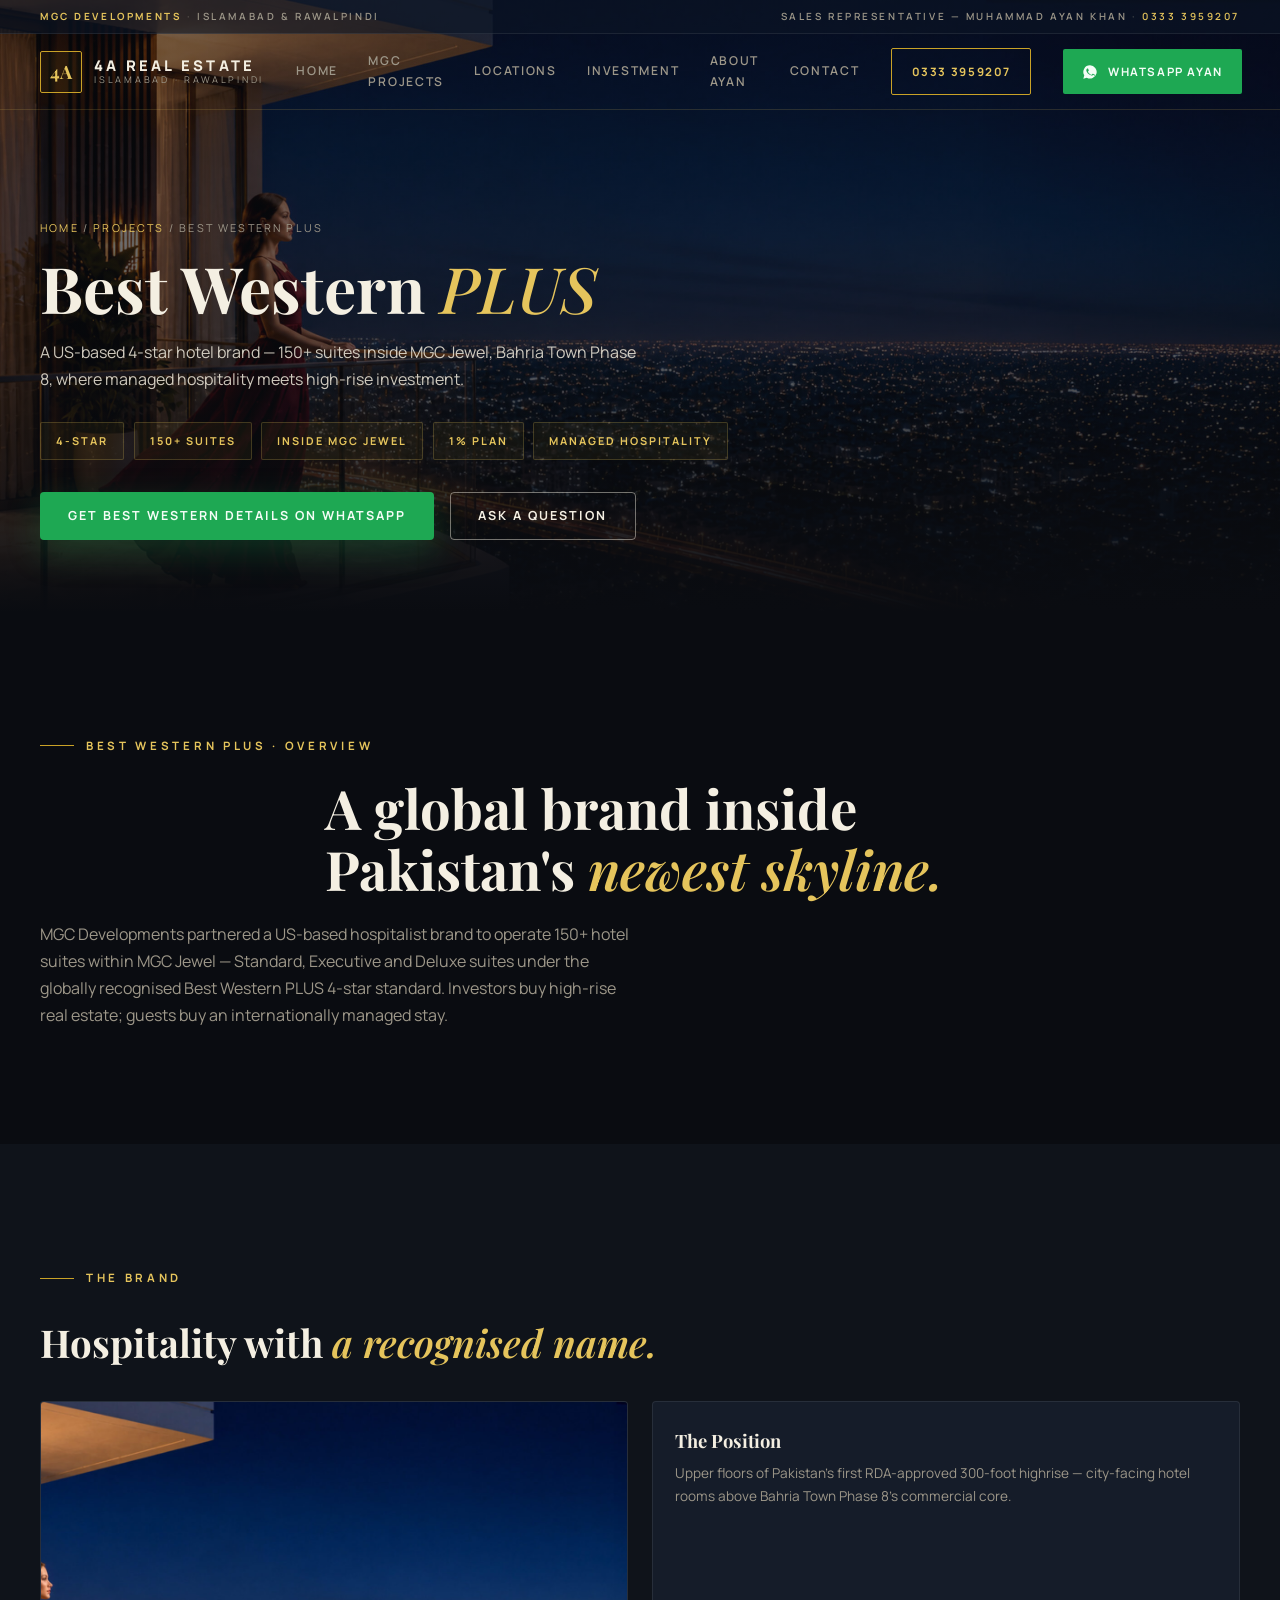
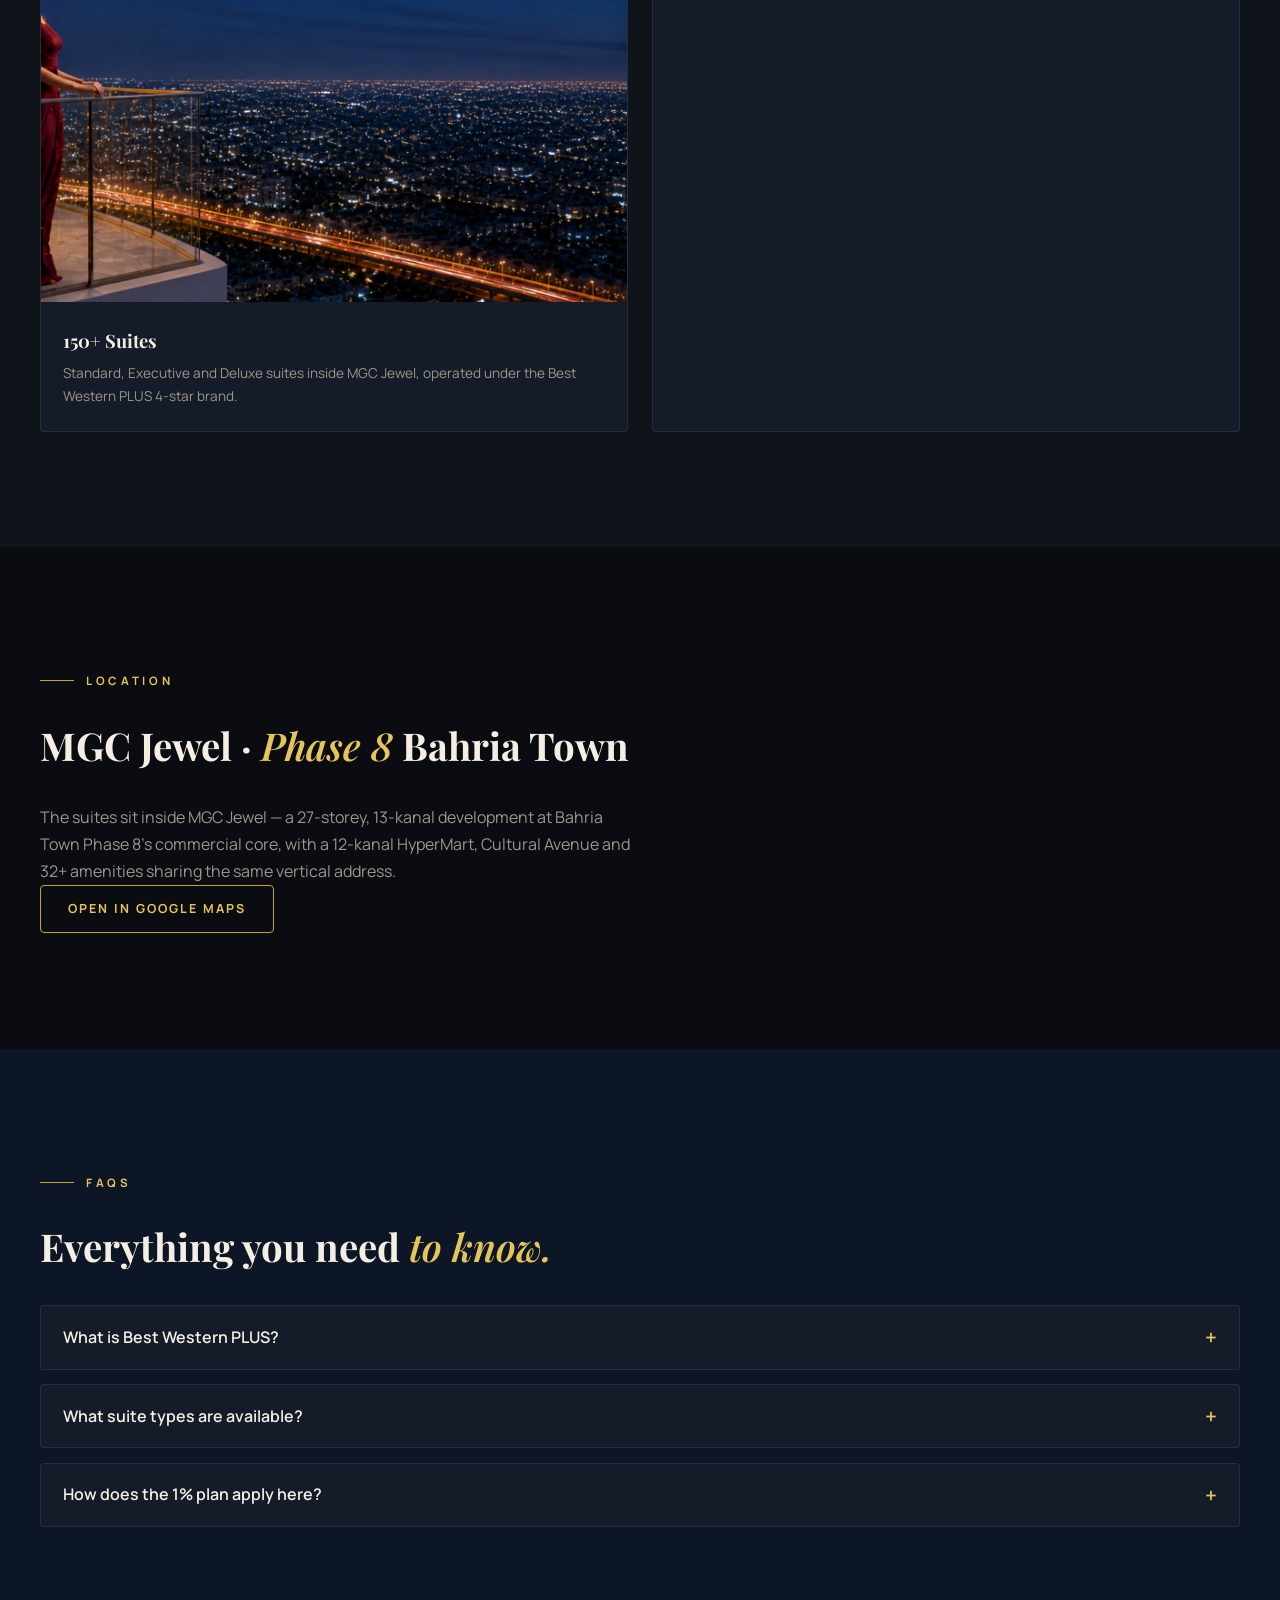
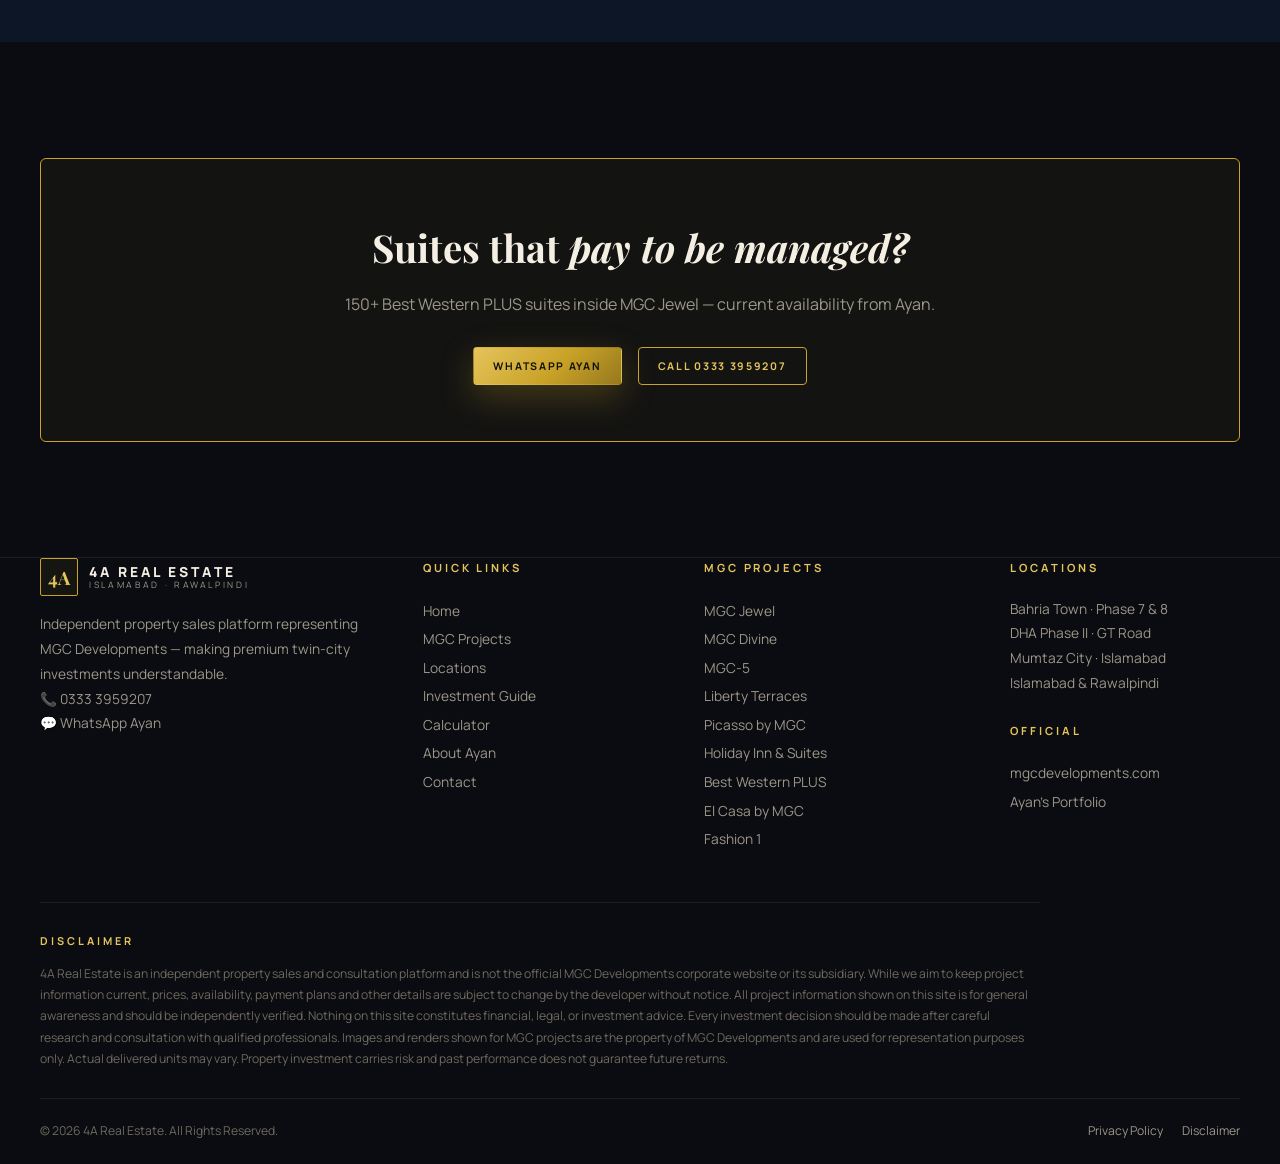
==== commit 0eb0d18a: "Accuracy + design polish: 4-star Holiday Inn (remove Aug 2028), El Casa 1% plan, hero sub per spec, " ====
--- a/projects/best-western.html
+++ b/projects/best-western.html
@@ -44,7 +44,7 @@
                 <a href="../index.html#contact">Contact</a>
             </nav>
             <a class="header-cta" href="tel:+923333959207" aria-label="Call 4A Real Estate on 0333 3959207">0333 3959207</a>
-            <a class="header-wa" href="https://wa.me/923333959207?text=Hello%20Muhammad%20Ayan%2C%20I%20found%204A%20Real%20Estate%20and%20I%27m%20interested%20in%20property%20investment.%20Please%20share%20the%20available%20projects%20and%20payment%20plans." target="_blank" rel="noopener" aria-label="WhatsApp Ayan">
+            <a class="header-wa" href="https://wa.me/923333959207?text=Hello%20Muhammad%20Ayan%2C%20I%20found%204A%20Real%20Estate%20and%20I%27m%20interested%20in%20MGC%20Developments%20projects.%20Please%20share%20the%20available%20projects%20and%20current%20payment%20plans." target="_blank" rel="noopener" aria-label="WhatsApp Ayan">
                 <svg viewBox="0 0 24 24" fill="currentColor" aria-hidden="true"><path d="M12 2a9.9 9.9 0 0 0-8.6 15L2 22l5.2-1.4A9.94 9.94 0 1 0 12 2zm5.3 14.1c-.2.5-1.2 1-1.7 1-.5 0-1 .2-3.3-.7-2.8-1.1-4.6-4-4.7-4.2-.1-.2-1.1-1.5-1.1-2.9s.7-2 .9-2.3c.2-.3.5-.3.7-.3h.5c.2 0 .4 0 .6.4l.9 2.2c.1.2.1.4 0 .6l-.4.6-.6.6c-.2.2-.4.4-.2.7.2.4.9 1.6 2 2.6 1.4 1.3 2.5 1.7 2.9 1.9.4.2.6.1.8-.1l1.1-1.3c.3-.3.5-.2.8-.1l2.2 1c.4.2.6.3.6.5 0 .2 0 .9-.3 1.6z"/></svg>
                 <span class="wt-label">WhatsApp Ayan</span>
             </a>
@@ -55,7 +55,7 @@
         <a class="mnav-link" href="../index.html#hero">Home <em>✳</em></a>
         <a class="mnav-link" href="../index.html#projects">MGC Projects <em>✳</em></a>
         <a class="mnav-link" href="../index.html#locations">Locations <em>✳</em></a>
-        <a class="mnav-link" href="../index.html#investment">Investment <em>✳</em></a>
+        <a class="mnav-link" href="../index.html#investment">Investment Guide <em>✳</em></a>
         <a class="mnav-link" href="../index.html#ayan">About Ayan <em>✳</em></a>
         <a class="mnav-link" href="../index.html#contact">Contact <em>✳</em></a>
         <div class="mnav-cta">
@@ -176,7 +176,7 @@
                         <li><a href="../index.html#hero">Home</a></li>
                         <li><a href="../index.html#projects">MGC Projects</a></li>
                         <li><a href="../index.html#locations">Locations</a></li>
-                        <li><a href="../index.html#investment">Investment</a></li>
+                        <li><a href="../index.html#investment">Investment Guide</a></li>
                         <li><a href="../index.html#calculator">Calculator</a></li>
                         <li><a href="../index.html#ayan">About Ayan</a></li>
                         <li><a href="../index.html#contact">Contact</a></li>
--- a/style.css
+++ b/style.css
@@ -31,9 +31,10 @@
   --shadow: 0 24px 60px rgba(0, 0, 0, 0.45);
   --radius: 4px;
 
-  --container: 1200px;
+  --container: 1400px;
   --topbar-h: 34px;
   --header-h: calc(76px + var(--topbar-h));
+  --header-h-slim: 76px;
   --space: clamp(4.5rem, 9vw, 8.5rem);
 }
 
@@ -226,8 +227,8 @@
   flex-direction: column;
   align-items: stretch;
   transition: background 0.35s var(--ease), box-shadow 0.35s var(--ease),
-    border-color 0.35s var(--ease);
-  border-bottom: 1px solid transparent;
+    border-color 0.35s var(--ease), height 0.35s var(--ease);
+  border-bottom: 1px solid rgba(229, 196, 92, 0.16);
 }
 .site-header.scrolled {
   background: rgba(10, 12, 17, 0.84);
@@ -235,6 +236,11 @@
   backdrop-filter: blur(14px);
   border-bottom-color: var(--line-soft);
   box-shadow: 0 10px 34px rgba(0, 0, 0, 0.35);
+  height: var(--header-h-slim);
+}
+.site-header.scrolled .tb-topbar {
+  height: 0;
+  border-bottom: none;
 }
 
 /* top info bar */
@@ -427,59 +433,54 @@
 
 body.menu-open { overflow: hidden; }
 
-/* ---------- Hero — cinematic MGC slideshow ---------- */
+/* ---------- Hero — MGC showcase video ---------- */
 .hero {
   position: relative;
   min-height: 100vh;
-  min-height: max(720px, 100svh);
+  min-height: 100svh;
+  min-height: max(700px, 100svh);
   display: flex;
   align-items: flex-end;
   color: var(--cream);
   background: var(--ink);
   overflow: hidden;
-  padding-block: calc(var(--header-h) + 2rem) clamp(9rem, 15vh, 11.5rem);
-}
-
-/* Slideshow stage */
-.hero-slides {
+  padding-block: calc(var(--header-h) + 2rem) clamp(8.5rem, 14vh, 11rem);
+}
+
+/* Video stage */
+.hero-media {
   position: absolute;
   inset: 0;
   z-index: 0;
   overflow: hidden;
   background: var(--ink);
 }
-.hero-slide {
-  position: absolute;
-  inset: 0;
-  opacity: 0;
-  transition: opacity 1.6s var(--ease);
-  pointer-events: none;
-}
-.hero-slide.active { opacity: 1; }
-.hero-slide img {
+.hero-video {
   width: 100%;
   height: 100%;
   object-fit: cover;
+  object-position: center;
   will-change: transform;
-  animation: heroKen 28s ease-in-out infinite;
-}
-@keyframes heroKen {
-  0% { transform: scale(1.035) translate3d(0, 0, 0); }
-  50% { transform: scale(1.08) translate3d(-1.4%, 0, 0); }
-  100% { transform: scale(1.035) translate3d(0.8%, 0, 0); }
-}
-
-/* Per-project framing keeps each building in frame */
-.hs-jewel img { object-position: 50% 40%; }
-.hs-divine img { object-position: 50% 50%; }
-.hs-liberty img { object-position: 50% 46%; }
-.hs-picasso img { object-position: 56% 50%; }
-.hs-elcasa img { object-position: 50% 44%; }
-.hs-holiday img { object-position: 50% 50%; }
-
-/* Cinematic grade: left-to-right + vertical overlay keeps text legible on any image */
-.hero::before {
+  animation: heroScale 42s ease-in-out infinite alternate;
+}
+@keyframes heroScale {
+  from { transform: scale(1); }
+  to { transform: scale(1.05); }
+}
+
+/* Fine film grain over the footage */
+.hero-media::after {
   content: "";
+  position: absolute;
+  inset: 0;
+  opacity: 0.4;
+  mix-blend-mode: overlay;
+  pointer-events: none;
+  background-image: url("data:image/svg+xml,%3Csvg xmlns='http://www.w3.org/2000/svg' width='150' height='150'%3E%3Cfilter id='n'%3E%3CfeTurbulence type='fractalNoise' baseFrequency='0.9' numOctaves='2' stitchTiles='stitch'/%3E%3C/filter%3E%3Crect width='100%25' height='100%25' filter='url(%23n)' opacity='0.5'/%3E%3C/svg%3E");
+}
+
+/* Cinematic grade: dark layer, left-heavy gradient, bottom gradient, faint navy tint */
+.hero-overlay {
   position: absolute;
   inset: 0;
   z-index: 1;
@@ -487,28 +488,18 @@
   background:
     linear-gradient(100deg,
       rgba(10, 12, 17, 0.9) 0%,
-      rgba(10, 12, 17, 0.66) 30%,
-      rgba(10, 12, 17, 0.3) 54%,
-      rgba(10, 12, 17, 0.14) 72%,
-      rgba(10, 12, 17, 0.05) 88%),
+      rgba(10, 12, 17, 0.68) 28%,
+      rgba(10, 12, 17, 0.34) 52%,
+      rgba(10, 12, 17, 0.14) 74%,
+      rgba(10, 12, 17, 0.04) 92%),
     linear-gradient(180deg,
-      rgba(10, 12, 17, 0.62) 0%,
-      rgba(10, 12, 17, 0.2) 26%,
+      rgba(10, 12, 17, 0.58) 0%,
+      rgba(10, 12, 17, 0.22) 24%,
       rgba(10, 12, 17, 0) 46%,
-      rgba(10, 12, 17, 0.4) 76%,
-      rgba(10, 12, 17, 0.86) 100%);
-}
-
-/* Fine film grain over the photography */
-.hero-slides::after {
-  content: "";
-  position: absolute;
-  inset: 0;
-  z-index: 2;
-  opacity: 0.5;
-  mix-blend-mode: overlay;
-  pointer-events: none;
-  background-image: url("data:image/svg+xml,%3Csvg xmlns='http://www.w3.org/2000/svg' width='150' height='150'%3E%3Cfilter id='n'%3E%3CfeTurbulence type='fractalNoise' baseFrequency='0.9' numOctaves='2' stitchTiles='stitch'/%3E%3C/filter%3E%3Crect width='100%25' height='100%25' filter='url(%23n)' opacity='0.5'/%3E%3C/svg%3E");
+      rgba(10, 12, 17, 0.42) 78%,
+      rgba(10, 12, 17, 0.9) 100%),
+    radial-gradient(ellipse 120% 85% at 50% 42%, rgba(10, 14, 24, 0) 58%, rgba(9, 12, 20, 0.42) 100%),
+    linear-gradient(180deg, rgba(13, 18, 32, 0.16), rgba(13, 18, 32, 0.22));
 }
 
 /* Soft union with the section below */
@@ -516,12 +507,16 @@
   content: "";
   position: absolute;
   inset: auto 0 0 0;
-  height: 180px;
+  height: 160px;
   z-index: 2;
   background: linear-gradient(180deg, transparent, var(--ink));
   pointer-events: none;
 }
 
+/* Poster fallback — JS adds .poster-mode when the video can't play */
+.hero.poster-mode .hero-video { display: none; }
+.hero.poster-mode { background-size: cover; background-position: center; }
+
 .hero-inner { position: relative; z-index: 3; width: 100%; }
 .hero-content { max-width: 820px; }
 
@@ -531,6 +526,7 @@
   font-size: clamp(2.5rem, 7.4vw, 5.2rem);
   line-height: 1.04;
   letter-spacing: -0.01em;
+  margin-top: 0;
 }
 .hero h1 em {
   display: block;
@@ -540,7 +536,7 @@
 }
 .hero-sub {
   margin-top: 1.6rem;
-  max-width: 52ch;
+  max-width: 54ch;
   color: rgba(232, 227, 213, 0.86);
   font-size: 1.06rem;
 }
@@ -550,118 +546,89 @@
   gap: 1rem;
   margin-top: 2.4rem;
 }
-.hero-brandline {
-  display: flex;
-  flex-wrap: wrap;
-  align-items: baseline;
-  gap: 0.4rem 0.9rem;
-  margin-top: 1.7rem;
-  font-size: 0.7rem;
-  letter-spacing: 0.24em;
-  text-transform: uppercase;
-  color: rgba(232, 227, 213, 0.5);
-}
-.hero-brandline strong { color: var(--gold-lt); letter-spacing: 0.3em; font-weight: 800; }
-
-/* Project label — bottom right */
-.hero-project {
-  position: absolute;
-  right: clamp(1.2rem, 4vw, 4rem);
-  bottom: clamp(3.2rem, 7vh, 4.8rem);
+
+/* Location indicator — bottom left */
+.hero-locs {
+  position: absolute;
+  left: clamp(1.2rem, 4vw, 4rem);
+  bottom: clamp(1.6rem, 4vh, 2.8rem);
   z-index: 4;
   display: flex;
   flex-direction: column;
-  align-items: flex-end;
-  text-align: right;
-}
-.hero-project::before {
+  gap: 0.4rem;
+  pointer-events: none;
+  animation: heroRise 0.9s var(--ease) 0.85s both;
+}
+.hero-locs::before {
   content: "";
   width: 46px;
   height: 1px;
   background: var(--gold);
-  margin-bottom: 0.5rem;
-}
-.hp-count { font-size: 0.66rem; letter-spacing: 0.3em; color: var(--muted); }
-.hp-count b { color: var(--dim); font-weight: 600; }
-.hp-name {
-  font-family: var(--font-display);
-  font-weight: 700;
-  font-size: clamp(1.15rem, 2.4vw, 1.7rem);
-  letter-spacing: 0.05em;
-  text-transform: uppercase;
-  color: var(--cream);
-  line-height: 1.1;
-}
-.hp-loc {
+  margin-bottom: 0.15rem;
+}
+.hl-line {
   font-size: 0.6rem;
-  letter-spacing: 0.24em;
-  text-transform: uppercase;
-  color: var(--gold-lt);
-  margin-top: 0.2rem;
-}
-
-/* Hero controls — bottom left */
-.hero-controls {
-  position: absolute;
-  left: clamp(1.2rem, 4vw, 4rem);
-  bottom: clamp(2.4rem, 5.5vh, 4rem);
+  letter-spacing: 0.3em;
+  text-transform: uppercase;
+  color: rgba(232, 227, 213, 0.66);
+}
+.hl-line b { color: var(--gold-lt); font-weight: 700; }
+
+/* Scroll hint — bottom center */
+.hero-scroll {
+  position: absolute;
+  left: 0;
+  right: 0;
+  bottom: clamp(1.7rem, 4.4vh, 2.9rem);
   z-index: 4;
   display: flex;
-  align-items: flex-end;
-  gap: clamp(0.9rem, 2vw, 1.7rem);
-}
-.hc-btn {
-  display: flex;
-  flex-direction: column;
-  align-items: flex-start;
-  gap: 0.4rem;
-  background: none;
-  border: none;
-  padding: 0;
-  cursor: pointer;
-  color: var(--muted);
-  font: inherit;
-}
-.ht-num { font-size: 0.62rem; letter-spacing: 0.22em; transition: color 0.3s var(--ease); }
-.ht-line { width: 30px; height: 1px; background: rgba(255, 255, 255, 0.22); transition: width 0.5s var(--ease), background 0.3s var(--ease); }
-.ht-name {
+  justify-content: center;
+  align-items: center;
+  gap: 0.6rem;
+  font-size: 0.58rem;
+  letter-spacing: 0.32em;
+  text-transform: uppercase;
+  color: rgba(232, 227, 213, 0.72);
+  text-decoration: none;
+  animation: heroRise 0.9s var(--ease) 1s both;
+}
+.hero-scroll .hs-arrow {
+  font-size: 0.8rem;
+  line-height: 1;
+  color: var(--gold-lt);
+  animation: heroBob 2.8s ease-in-out 2.2s infinite;
+}
+.hero-scroll:hover { color: var(--cream); }
+
+/* Staggered hero entrance */
+.hero-content > * {
   opacity: 0;
-  max-height: 0;
-  overflow: hidden;
-  font-size: 0.55rem;
-  font-weight: 600;
-  letter-spacing: 0.2em;
-  text-transform: uppercase;
-  color: var(--cream);
-  transition: opacity 0.35s var(--ease), max-height 0.35s var(--ease);
-}
-.hc-btn:hover .ht-num { color: var(--cream); }
-.hc-btn:hover .ht-line { background: rgba(229, 196, 92, 0.55); }
-.hc-btn.active .ht-num { color: var(--gold-lt); }
-.hc-btn.active .ht-line { width: 60px; background: var(--gold); }
-.hc-btn.active .ht-name { opacity: 1; max-height: 26px; }
+  animation: heroRise 0.9s var(--ease) both;
+}
+.hero-content > :nth-child(1) { animation-delay: 0.15s; }
+.hero-content > :nth-child(2) { animation-delay: 0.3s; }
+.hero-content > :nth-child(3) { animation-delay: 0.5s; }
+.hero-content > :nth-child(4) { animation-delay: 0.68s; }
+
+@keyframes heroRise {
+  from { opacity: 0; transform: translateY(22px); }
+  to { opacity: 1; transform: translateY(0); }
+}
+@keyframes heroBob {
+  0%, 100% { transform: translateY(0); }
+  50% { transform: translateY(7px); }
+}
 
 /* Hero responsive */
 @media (max-width: 1100px) {
-  .hero-project { display: none; }
-  .hero-controls { bottom: 2.4rem; }
+  .hero-scroll { display: none; }
 }
 @media (max-width: 768px) {
-  .hero { padding-block: calc(var(--header-h) + 1.6rem) clamp(9.5rem, 18vh, 11rem); }
-  .hero-slide img { animation-duration: 34s; }
-  .hs-jewel img { object-position: 50% 22%; }
-  .hs-divine img { object-position: 50% 32%; }
-  .hs-liberty img { object-position: 50% 28%; }
-  .hs-picasso img { object-position: 56% 30%; }
-  .hs-elcasa img { object-position: 50% 24%; }
-  .hs-holiday img { object-position: 50% 30%; }
-  .hero-controls {
-    left: 50%;
-    bottom: 2.2rem;
-    transform: translateX(-50%);
-  }
-  .ht-name { display: none; }
-  .hero-brandline span { flex-basis: 100%; }
+  .hero { padding-block: calc(var(--header-h) + 1.4rem) clamp(9rem, 17vh, 11rem); }
+  .hero-video { animation-duration: 54s; }
+  .hero-locs { bottom: clamp(1.3rem, 3.6vh, 2.2rem); gap: 0.3rem; }
+  .hero-locs::before { width: 34px; }
+  .hl-line { font-size: 0.56rem; letter-spacing: 0.26em; }
 }
 
 /* ---------- Intro ---------- */
@@ -1079,6 +1046,7 @@
   color: var(--text);
   font-family: inherit;
   font-size: 1rem;
+  min-height: 48px;
   padding: 0.9rem 1rem;
   border-radius: 3px;
   transition: border-color 0.25s var(--ease);
@@ -1290,7 +1258,8 @@
   border: 1px solid var(--line-soft);
   color: var(--text);
   font-family: inherit;
-  font-size: 0.95rem;
+  font-size: 1rem;
+  min-height: 48px;
   padding: 0.85rem 1rem;
   border-radius: 3px;
   transition: border-color 0.25s var(--ease);
@@ -1343,6 +1312,7 @@
   margin-bottom: 1.2rem;
 }
 .f-col p, .f-col li { font-size: 0.86rem; color: var(--muted); line-height: 1.8; }
+.f-col .f-rep { color: var(--gold-lt); font-size: 0.82rem; font-weight: 600; letter-spacing: 0.04em; }
 .f-col a { color: var(--muted); transition: color 0.25s var(--ease); }
 .f-col a:hover { color: var(--gold-lt); }
 .f-col ul li a { display: inline-block; padding-block: 0.12rem; }
@@ -1422,6 +1392,7 @@
   backdrop-filter: blur(10px);
   transform: translateY(110%);
   transition: transform 0.4s var(--ease);
+  padding-bottom: env(safe-area-inset-bottom, 0px);
 }
 .sticky-cta.show { transform: translateY(0); }
 @media (max-width: 640px) {
@@ -1797,6 +1768,10 @@
   *::before,
   *::after { animation: none !important; transition: none !important; }
   .reveal { opacity: 1; transform: none; }
+  .hero-content > *,
+  .hero-locs,
+  .hero-scroll,
+  .hero-scroll .hs-arrow { opacity: 1; transform: none; }
 }
 
 /* ---------- Touch targets ---------- */
@@ -1836,6 +1811,8 @@
 
 @media (max-width: 640px) {
   .footer-grid { grid-template-columns: 1fr; gap: 2.2rem; }
+  .hero-actions { flex-direction: column; align-items: stretch; }
   .hero-actions .btn { width: 100%; }
+  .hero-actions .btn-whatsapp { order: -1; }
   .sticky-cta { display: grid; }
 }
